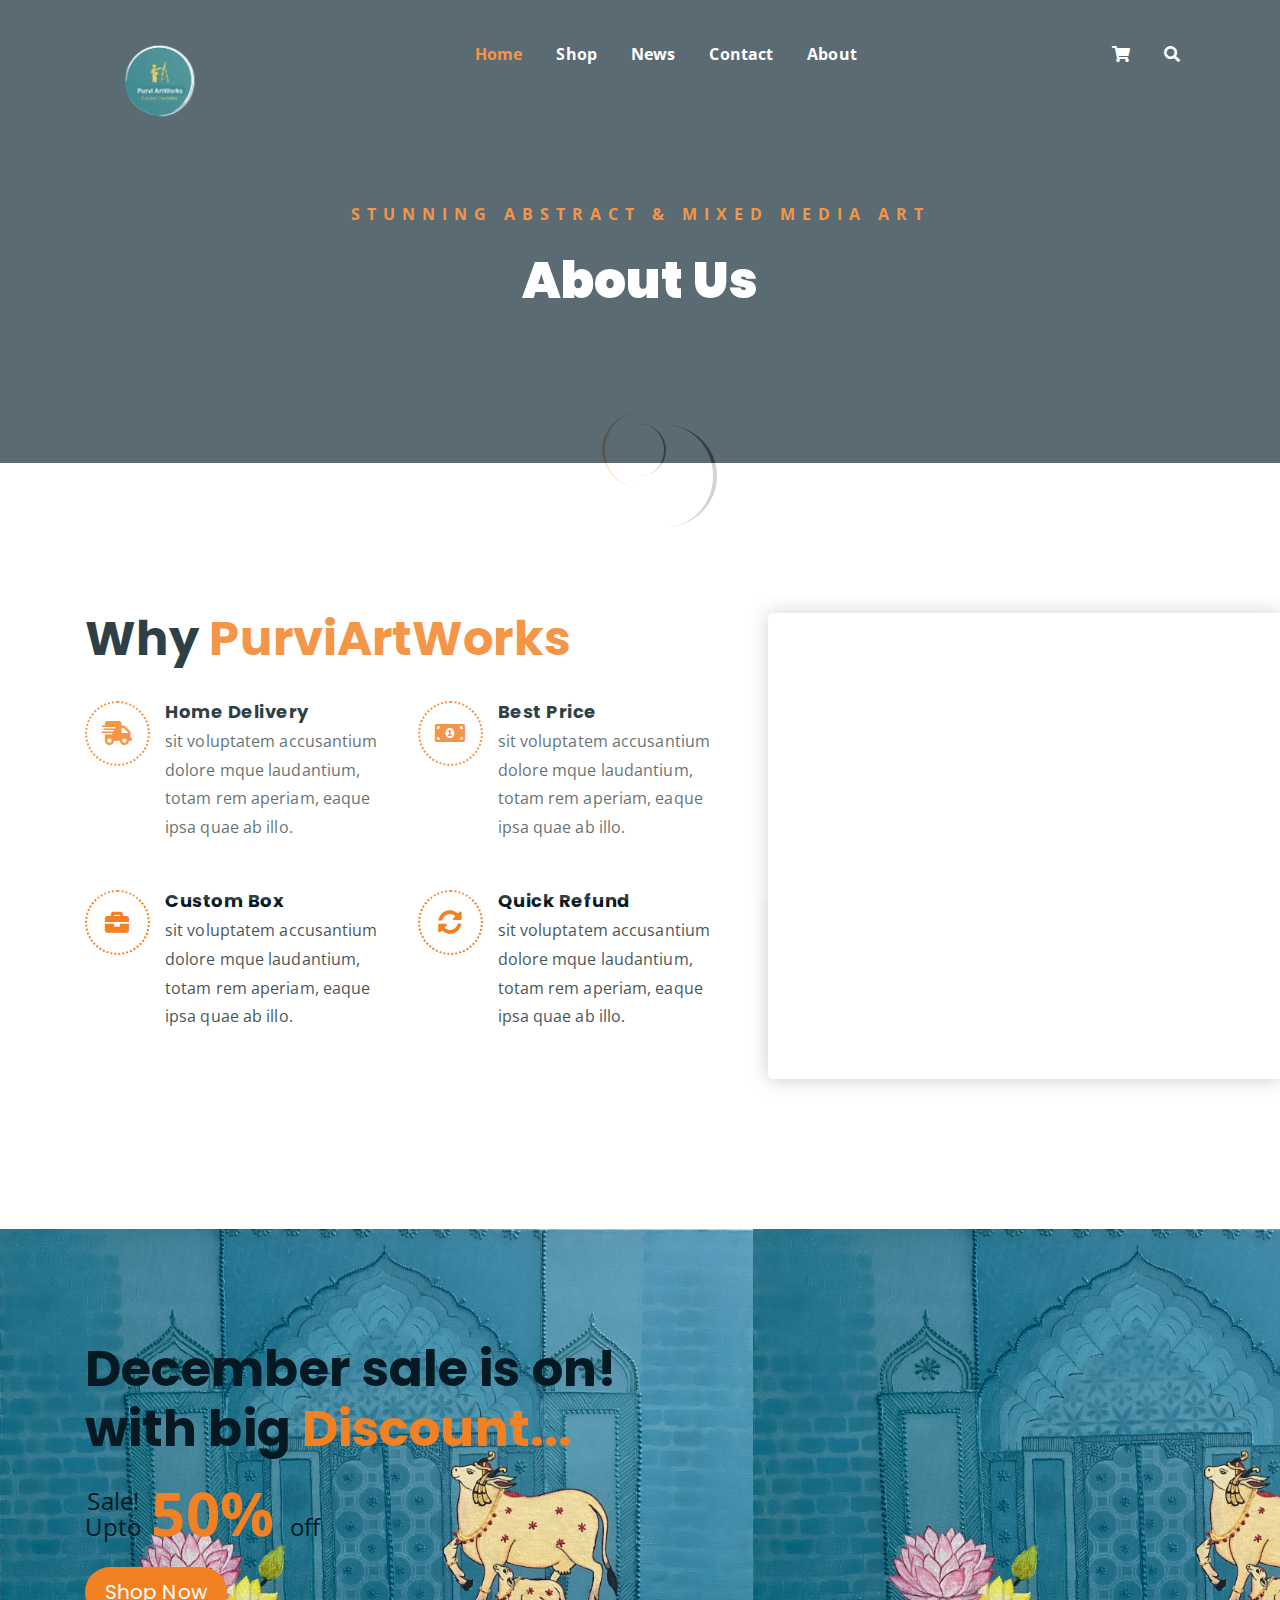
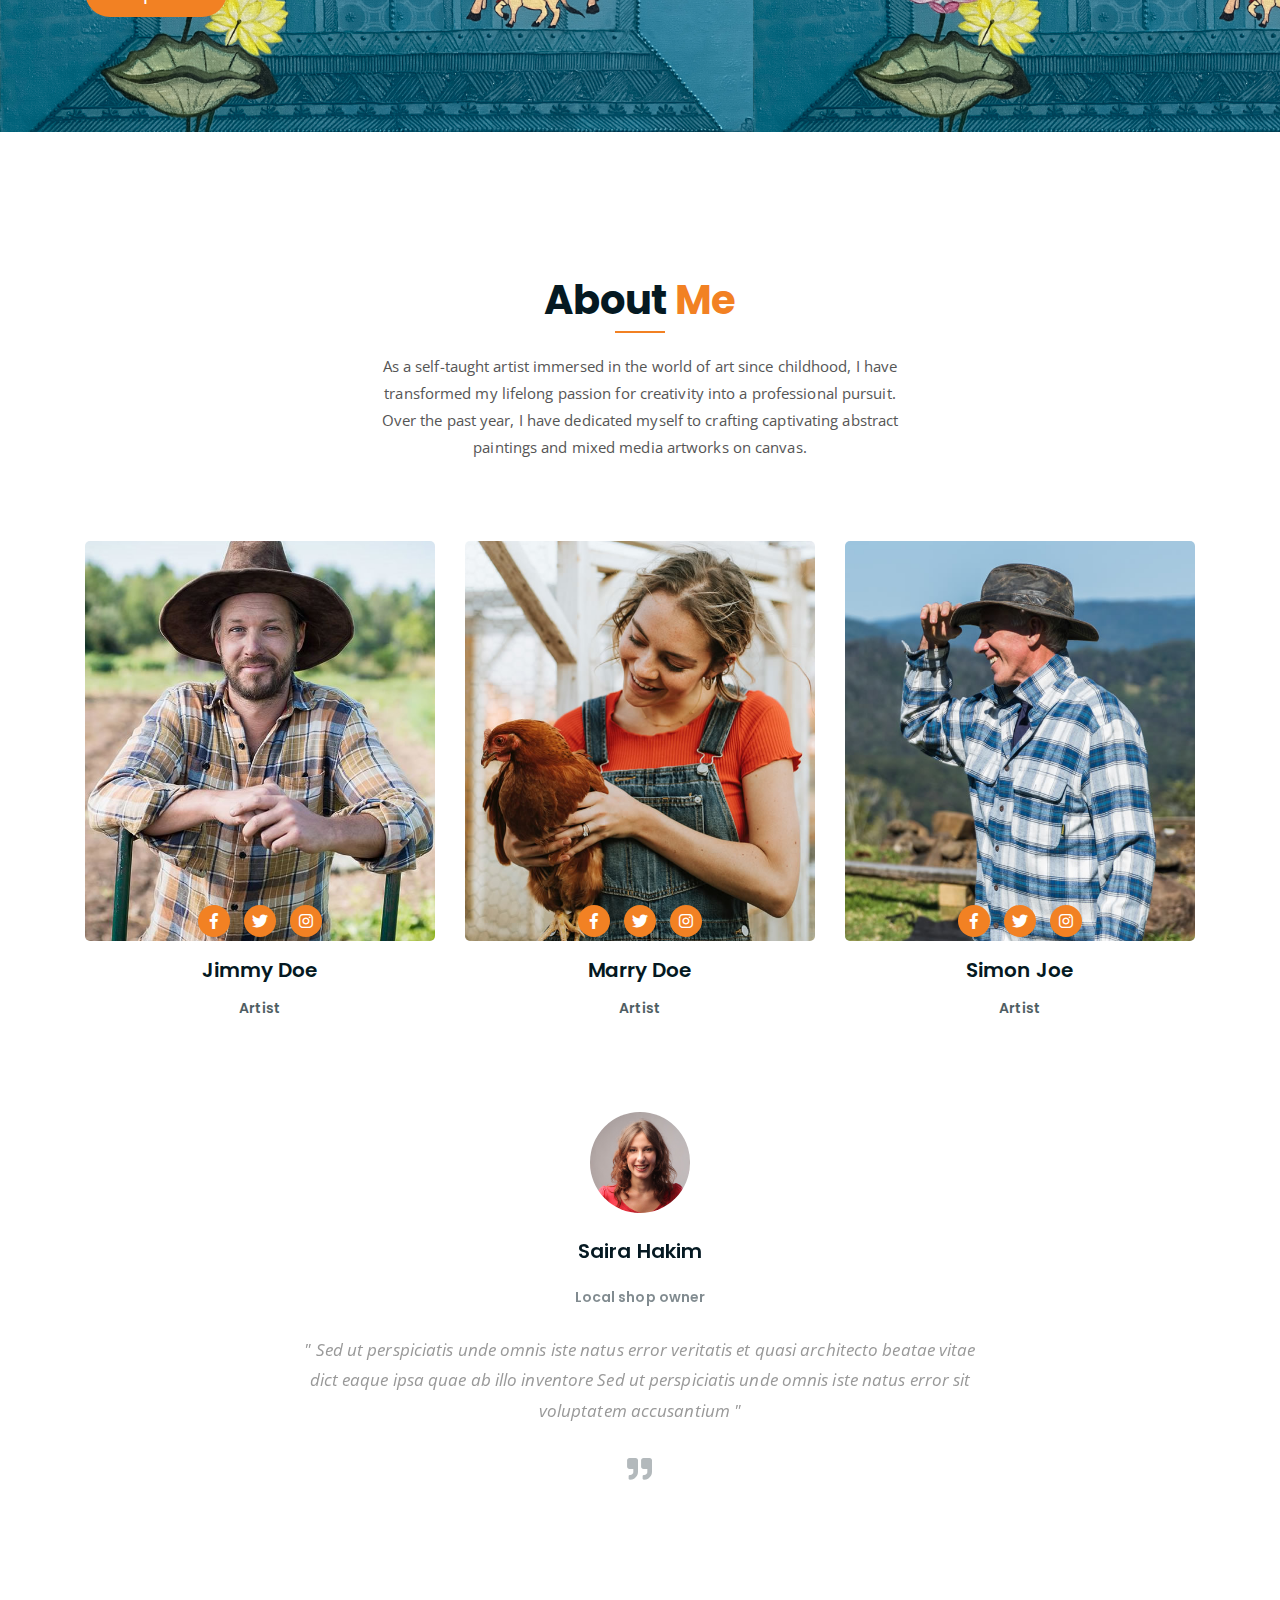
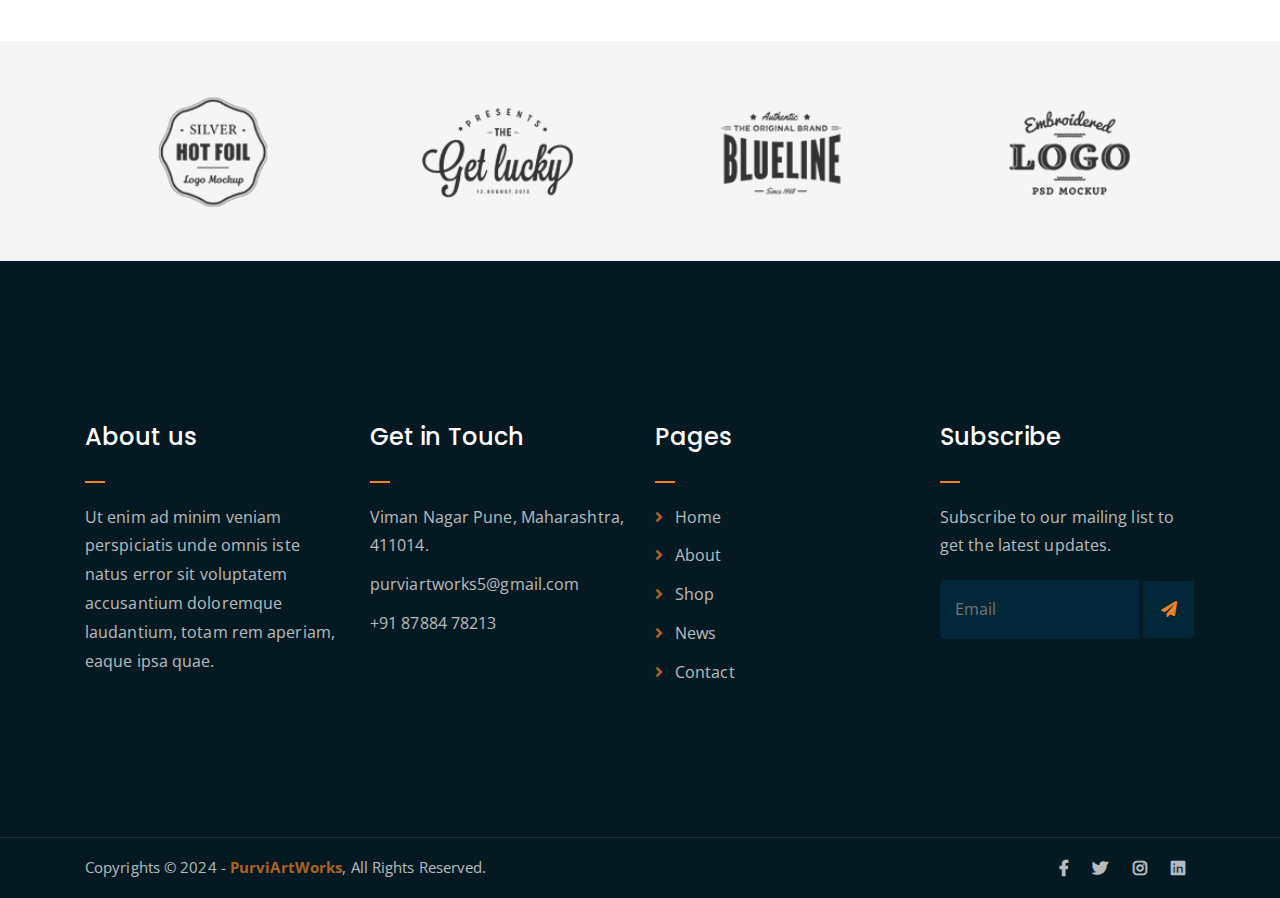
==== about.html @ 489b16c8 "first commit" ====
<!DOCTYPE html>
<html lang="en">
<head>
	<meta charset="UTF-8">
	<meta http-equiv="X-UA-Compatible" content="IE=edge">
	<meta name="viewport" content="width=device-width, initial-scale=1">
	<meta name="description" content="Responsive Bootstrap4 Shop Template, Created by Ganesh_Saptale from https://ganeshportfolio-4fedb.web.app/">

	<!-- title -->
	<title>About</title>

	<!-- favicon -->
	<link rel="shortcut icon" type="image/png" href="assets/img/artworks.png">
	<!-- google font -->
	<link href="https://fonts.googleapis.com/css?family=Open+Sans:300,400,700" rel="stylesheet">
	<link href="https://fonts.googleapis.com/css?family=Poppins:400,700&display=swap" rel="stylesheet">
	<!-- fontawesome -->
	<link rel="stylesheet" href="assets/css/all.min.css">
	<!-- bootstrap -->
	<link rel="stylesheet" href="assets/bootstrap/css/bootstrap.min.css">
	<!-- owl carousel -->
	<link rel="stylesheet" href="assets/css/owl.carousel.css">
	<!-- magnific popup -->
	<link rel="stylesheet" href="assets/css/magnific-popup.css">
	<!-- animate css -->
	<link rel="stylesheet" href="assets/css/animate.css">
	<!-- mean menu css -->
	<link rel="stylesheet" href="assets/css/meanmenu.min.css">
	<!-- main style -->
	<link rel="stylesheet" href="assets/css/main.css">
	<!-- responsive -->
	<link rel="stylesheet" href="assets/css/responsive.css">

</head>
<body>
	
	<!--PreLoader-->
    <div class="loader">
        <div class="loader-inner">
            <div class="circle"></div>
        </div>
    </div>
    <!--PreLoader Ends-->
	
	<!-- header -->
	<div class="top-header-area" id="sticker">
		<div class="container">
			<div class="row">
				<div class="col-lg-12 col-sm-12 text-center">
					<div class="main-menu-wrap">
						<!-- logo -->
						<div class="site-logo">
							<a href="index.html">
								<img src="assets/img/artworks.png" alt="">
							</a>
						</div>
						<!-- logo -->

						<!-- menu start -->
						<nav class="main-menu">
							<ul>
								<li class="current-list-item"><a href="index.html">Home</a></li>
								<li><a href="shop.html">Shop</a></li>
								
								<li><a href="news.html">News</a></li>
								<li><a href="contact.html">Contact</a></li>
								
								<li><a href="about.html">About</a></li>
								<li>
									<div class="header-icons">
										<a class="shopping-cart" href=" #"><i class="fas fa-shopping-cart"></i></a>
										<a class="mobile-hide search-bar-icon" href="#"><i class="fas fa-search"></i></a>
									</div>
								</li>
							</ul>
						</nav>
						<a class="mobile-show search-bar-icon" href="#"><i class="fas fa-search"></i></a>
						<div class="mobile-menu"></div>
						<!-- menu end -->
					</div>
				</div>
			</div>
		</div>
	</div>
	<!-- end header -->

	<!-- search area -->
	<div class="search-area">
		<div class="container">
			<div class="row">
				<div class="col-lg-12">
					<span class="close-btn"><i class="fas fa-window-close"></i></span>
					<div class="search-bar">
						<div class="search-bar-tablecell">
							<h3>Search For:</h3>
							<input type="text" placeholder="Keywords">
							<button type="submit">Search <i class="fas fa-search"></i></button>
						</div>
					</div>
				</div>
			</div>
		</div>
	</div>
	<!-- end search arewa -->
	
	<!-- breadcrumb-section -->
	<div class="breadcrumb-section breadcrumb-bg">
		<div class="container">
			<div class="row">
				<div class="col-lg-8 offset-lg-2 text-center">
					<div class="breadcrumb-text">
						<p>Stunning Abstract & Mixed Media Art</p>
						<h1>About Us</h1>
					</div>
				</div>
			</div>
		</div>
	</div>
	<!-- end breadcrumb section -->

	<!-- featured section -->
	<div class="feature-bg">
		<div class="container">
			<div class="row">
				<div class="col-lg-7">
					<div class="featured-text">
						<h2 class="pb-3">Why <span class="orange-text">PurviArtWorks</span></h2>
						<div class="row">
							<div class="col-lg-6 col-md-6 mb-4 mb-md-5">
								<div class="list-box d-flex">
									<div class="list-icon">
										<i class="fas fa-shipping-fast"></i>
									</div>
									<div class="content">
										<h3>Home Delivery</h3>
										<p>sit voluptatem accusantium dolore mque laudantium, totam rem aperiam, eaque ipsa quae ab illo.</p>
									</div>
								</div>
							</div>
							<div class="col-lg-6 col-md-6 mb-5 mb-md-5">
								<div class="list-box d-flex">
									<div class="list-icon">
										<i class="fas fa-money-bill-alt"></i>
									</div>
									<div class="content">
										<h3>Best Price</h3>
										<p>sit voluptatem accusantium dolore mque laudantium, totam rem aperiam, eaque ipsa quae ab illo.</p>
									</div>
								</div>
							</div>
							<div class="col-lg-6 col-md-6 mb-5 mb-md-5">
								<div class="list-box d-flex">
									<div class="list-icon">
										<i class="fas fa-briefcase"></i>
									</div>
									<div class="content">
										<h3>Custom Box</h3>
										<p>sit voluptatem accusantium dolore mque laudantium, totam rem aperiam, eaque ipsa quae ab illo.</p>
									</div>
								</div>
							</div>
							<div class="col-lg-6 col-md-6">
								<div class="list-box d-flex">
									<div class="list-icon">
										<i class="fas fa-sync-alt"></i>
									</div>
									<div class="content">
										<h3>Quick Refund</h3>
										<p>sit voluptatem accusantium dolore mque laudantium, totam rem aperiam, eaque ipsa quae ab illo.</p>
									</div>
								</div>
							</div>
						</div>
					</div>
				</div>
			</div>
		</div>
	</div>
	<!-- end featured section -->

	<!-- shop banner -->
	<section class="shop-banner">
    	<div class="container">
        	<h3>December sale is on! <br> with big <span class="orange-text">Discount...</span></h3>
            <div class="sale-percent"><span>Sale! <br> Upto</span>50% <span>off</span></div>
            <a href="shop.html" class="cart-btn btn-lg">Shop Now</a>
        </div>
    </section>
	<!-- end shop banner -->

	<!-- team section -->
	<div class="mt-150">
		<div class="container">
			<div class="row">
				<div class="col-lg-8 offset-lg-2 text-center">
					<div class="section-title">
						<h3>About <span class="orange-text">Me</span></h3>
						<p>As a self-taught artist immersed in the world of art since childhood, I have transformed my lifelong passion for creativity into a professional pursuit. Over the past year, I have dedicated myself to crafting captivating abstract paintings and mixed media artworks on canvas.</p>
					</div>
				</div>
			</div>
			<div class="row">
				<div class="col-lg-4 col-md-6">
					<div class="single-team-item">
						<div class="team-bg team-bg-1"></div>
						<h4>Jimmy Doe <span>Artist</span></h4>
						<ul class="social-link-team">
							<li><a href="#" target="_blank"><i class="fab fa-facebook-f"></i></a></li>
							<li><a href="#" target="_blank"><i class="fab fa-twitter"></i></a></li>
							<li><a href="#" target="_blank"><i class="fab fa-instagram"></i></a></li>
						</ul>
					</div>
				</div>
				<div class="col-lg-4 col-md-6">
					<div class="single-team-item">
						<div class="team-bg team-bg-2"></div>
						<h4>Marry Doe <span>Artist</span></h4>
						<ul class="social-link-team">
							<li><a href="#" target="_blank"><i class="fab fa-facebook-f"></i></a></li>
							<li><a href="#" target="_blank"><i class="fab fa-twitter"></i></a></li>
							<li><a href="#" target="_blank"><i class="fab fa-instagram"></i></a></li>
						</ul>
					</div>
				</div>
				<div class="col-lg-4 col-md-6 offset-md-3 offset-lg-0">
					<div class="single-team-item">
						<div class="team-bg team-bg-3"></div>
						<h4>Simon Joe <span>Artist</span></h4>
						<ul class="social-link-team">
							<li><a href="#" target="_blank"><i class="fab fa-facebook-f"></i></a></li>
							<li><a href="#" target="_blank"><i class="fab fa-twitter"></i></a></li>
							<li><a href="#" target="_blank"><i class="fab fa-instagram"></i></a></li>
						</ul>
					</div>
				</div>
			</div>
		</div>
	</div>
	<!-- end team section -->

	<!-- testimonail-section -->
	<div class="testimonail-section mt-80 mb-150">
		<div class="container">
			<div class="row">
				<div class="col-lg-10 offset-lg-1 text-center">
					<div class="testimonial-sliders">
						<div class="single-testimonial-slider">
							<div class="client-avater">
								<img src="assets/img/avaters/avatar1.png" alt="">
							</div>
							<div class="client-meta">
								<h3>Saira Hakim <span>Local shop owner</span></h3>
								<p class="testimonial-body">
									" Sed ut perspiciatis unde omnis iste natus error veritatis et  quasi architecto beatae vitae dict eaque ipsa quae ab illo inventore Sed ut perspiciatis unde omnis iste natus error sit voluptatem accusantium "
								</p>
								<div class="last-icon">
									<i class="fas fa-quote-right"></i>
								</div>
							</div>
						</div>
						<div class="single-testimonial-slider">
							<div class="client-avater">
								<img src="assets/img/avaters/avatar2.png" alt="">
							</div>
							<div class="client-meta">
								<h3>David Niph <span>Local shop owner</span></h3>
								<p class="testimonial-body">
									" Sed ut perspiciatis unde omnis iste natus error veritatis et  quasi architecto beatae vitae dict eaque ipsa quae ab illo inventore Sed ut perspiciatis unde omnis iste natus error sit voluptatem accusantium "
								</p>
								<div class="last-icon">
									<i class="fas fa-quote-right"></i>
								</div>
							</div>
						</div>
						<div class="single-testimonial-slider">
							<div class="client-avater">
								<img src="assets/img/avaters/avatar3.png" alt="">
							</div>
							<div class="client-meta">
								<h3>Jacob Sikim <span>Local shop owner</span></h3>
								<p class="testimonial-body">
									" Sed ut perspiciatis unde omnis iste natus error veritatis et  quasi architecto beatae vitae dict eaque ipsa quae ab illo inventore Sed ut perspiciatis unde omnis iste natus error sit voluptatem accusantium "
								</p>
								<div class="last-icon">
									<i class="fas fa-quote-right"></i>
								</div>
							</div>
						</div>
					</div>
				</div>
			</div>
		</div>
	</div>
	<!-- end testimonail-section -->

	<!-- logo carousel -->
	<div class="logo-carousel-section">
		<div class="container">
			<div class="row">
				<div class="col-lg-12">
					<div class="logo-carousel-inner">
						<div class="single-logo-item">
							<img src="assets/img/company-logos/1.png" alt="">
						</div>
						<div class="single-logo-item">
							<img src="assets/img/company-logos/2.png" alt="">
						</div>
						<div class="single-logo-item">
							<img src="assets/img/company-logos/3.png" alt="">
						</div>
						<div class="single-logo-item">
							<img src="assets/img/company-logos/4.png" alt="">
						</div>
						<div class="single-logo-item">
							<img src="assets/img/company-logos/5.png" alt="">
						</div>
					</div>
				</div>
			</div>
		</div>
	</div>
	<!-- end logo carousel -->

	<!-- footer -->
	<div class="footer-area">
		<div class="container">
			<div class="row">
				<div class="col-lg-3 col-md-6">
					<div class="footer-box about-widget">
						<h2 class="widget-title">About us</h2>
						<p>Ut enim ad minim veniam perspiciatis unde omnis iste natus error sit voluptatem accusantium doloremque laudantium, totam rem aperiam, eaque ipsa quae.</p>
					</div>
				</div>
				<div class="col-lg-3 col-md-6">
					<div class="footer-box get-in-touch">
						<h2 class="widget-title">Get in Touch</h2>
						<ul>
							<li>Viman Nagar Pune, Maharashtra, 411014.</li>
							<li>purviartworks5@gmail.com</li>
							<li>+91 87884 78213</li>
						</ul>
					</div>
				</div>
				<div class="col-lg-3 col-md-6">
					<div class="footer-box pages">
						<h2 class="widget-title">Pages</h2>
						<ul>
							<li><a href="index.html">Home</a></li>
							<li><a href="about.html">About</a></li>
							<li><a href="shop.html">Shop</a></li>
							<li><a href="news.html">News</a></li>
							<li><a href="contact.html">Contact</a></li>
						</ul>
					</div>
				</div>
				<div class="col-lg-3 col-md-6">
					<div class="footer-box subscribe">
						<h2 class="widget-title">Subscribe</h2>
						<p>Subscribe to our mailing list to get the latest updates.</p>
						<form action="index.html">
							<input type="email" placeholder="Email">
							<button type="submit"><i class="fas fa-paper-plane"></i></button>
						</form>
					</div>
				</div>
			</div>
		</div>
	</div>
	<!-- end footer -->
	
	<!-- copyright -->
	<div class="copyright">
		<div class="container">
			<div class="row">
				<div class="col-lg-6 col-md-12">
					<p>
              Copyrights &copy; 2024 - <a href="#">PurviArtWorks</a>, All Rights
              Reserved.
            </p>
				</div>
				<div class="col-lg-6 text-right col-md-12">
					<div class="social-icons">
						<ul>
							<li><a href="#" target="_blank"><i class="fab fa-facebook-f"></i></a></li>
							<li><a href="#" target="_blank"><i class="fab fa-twitter"></i></a></li>
							<li><a href="#" target="_blank"><i class="fab fa-instagram"></i></a></li>
							<li><a href="#" target="_blank"><i class="fab fa-linkedin"></i></a></li>
							
						</ul>
					</div>
				</div>
			</div>
		</div>
	</div>
	<!-- end copyright -->
	
	<!-- jquery -->
	<script src="assets/js/jquery-1.11.3.min.js"></script>
	<!-- bootstrap -->
	<script src="assets/bootstrap/js/bootstrap.min.js"></script>
	<!-- count down -->
	<script src="assets/js/jquery.countdown.js"></script>
	<!-- isotope -->
	<script src="assets/js/jquery.isotope-3.0.6.min.js"></script>
	<!-- waypoints -->
	<script src="assets/js/waypoints.js"></script>
	<!-- owl carousel -->
	<script src="assets/js/owl.carousel.min.js"></script>
	<!-- magnific popup -->
	<script src="assets/js/jquery.magnific-popup.min.js"></script>
	<!-- mean menu -->
	<script src="assets/js/jquery.meanmenu.min.js"></script>
	<!-- sticker js -->
	<script src="assets/js/sticker.js"></script>
	<!-- main js -->
	<script src="assets/js/main.js"></script>

</body>
</html>
---- assets/css/all.min.css ----
.fa,.fab,.fal,.far,.fas{-moz-osx-font-smoothing:grayscale;-webkit-font-smoothing:antialiased;display:inline-block;font-style:normal;font-variant:normal;text-rendering:auto;line-height:1}.fa-lg{font-size:1.33333em;line-height:.75em;vertical-align:-.0667em}.fa-xs{font-size:.75em}.fa-sm{font-size:.875em}.fa-1x{font-size:1em}.fa-2x{font-size:2em}.fa-3x{font-size:3em}.fa-4x{font-size:4em}.fa-5x{font-size:5em}.fa-6x{font-size:6em}.fa-7x{font-size:7em}.fa-8x{font-size:8em}.fa-9x{font-size:9em}.fa-10x{font-size:10em}.fa-fw{text-align:center;width:1.25em}.fa-ul{list-style-type:none;margin-left:2.5em;padding-left:0}.fa-ul>li{position:relative}.fa-li{left:-2em;position:absolute;text-align:center;width:2em;line-height:inherit}.fa-border{border:.08em solid #eee;border-radius:.1em;padding:.2em .25em .15em}.fa-pull-left{float:left}.fa-pull-right{float:right}.fa.fa-pull-left,.fab.fa-pull-left,.fal.fa-pull-left,.far.fa-pull-left,.fas.fa-pull-left{margin-right:.3em}.fa.fa-pull-right,.fab.fa-pull-right,.fal.fa-pull-right,.far.fa-pull-right,.fas.fa-pull-right{margin-left:.3em}.fa-spin{animation:fa-spin 2s infinite linear}.fa-pulse{animation:fa-spin 1s infinite steps(8)}@keyframes fa-spin{0%{transform:rotate(0deg)}to{transform:rotate(1turn)}}.fa-rotate-90{-ms-filter:"progid:DXImageTransform.Microsoft.BasicImage(rotation=1)";transform:rotate(90deg)}.fa-rotate-180{-ms-filter:"progid:DXImageTransform.Microsoft.BasicImage(rotation=2)";transform:rotate(180deg)}.fa-rotate-270{-ms-filter:"progid:DXImageTransform.Microsoft.BasicImage(rotation=3)";transform:rotate(270deg)}.fa-flip-horizontal{-ms-filter:"progid:DXImageTransform.Microsoft.BasicImage(rotation=0, mirror=1)";transform:scaleX(-1)}.fa-flip-vertical{transform:scaleY(-1)}.fa-flip-horizontal.fa-flip-vertical,.fa-flip-vertical{-ms-filter:"progid:DXImageTransform.Microsoft.BasicImage(rotation=2, mirror=1)"}.fa-flip-horizontal.fa-flip-vertical{transform:scale(-1)}:root .fa-flip-horizontal,:root .fa-flip-vertical,:root .fa-rotate-90,:root .fa-rotate-180,:root .fa-rotate-270{filter:none}.fa-stack{display:inline-block;height:2em;line-height:2em;position:relative;vertical-align:middle;width:2.5em}.fa-stack-1x,.fa-stack-2x{left:0;position:absolute;text-align:center;width:100%}.fa-stack-1x{line-height:inherit}.fa-stack-2x{font-size:2em}.fa-inverse{color:#fff}.fa-500px:before{content:"\f26e"}.fa-accessible-icon:before{content:"\f368"}.fa-accusoft:before{content:"\f369"}.fa-acquisitions-incorporated:before{content:"\f6af"}.fa-ad:before{content:"\f641"}.fa-address-book:before{content:"\f2b9"}.fa-address-card:before{content:"\f2bb"}.fa-adjust:before{content:"\f042"}.fa-adn:before{content:"\f170"}.fa-adobe:before{content:"\f778"}.fa-adversal:before{content:"\f36a"}.fa-affiliatetheme:before{content:"\f36b"}.fa-air-freshener:before{content:"\f5d0"}.fa-algolia:before{content:"\f36c"}.fa-align-center:before{content:"\f037"}.fa-align-justify:before{content:"\f039"}.fa-align-left:before{content:"\f036"}.fa-align-right:before{content:"\f038"}.fa-alipay:before{content:"\f642"}.fa-allergies:before{content:"\f461"}.fa-amazon:before{content:"\f270"}.fa-amazon-pay:before{content:"\f42c"}.fa-ambulance:before{content:"\f0f9"}.fa-american-sign-language-interpreting:before{content:"\f2a3"}.fa-amilia:before{content:"\f36d"}.fa-anchor:before{content:"\f13d"}.fa-android:before{content:"\f17b"}.fa-angellist:before{content:"\f209"}.fa-angle-double-down:before{content:"\f103"}.fa-angle-double-left:before{content:"\f100"}.fa-angle-double-right:before{content:"\f101"}.fa-angle-double-up:before{content:"\f102"}.fa-angle-down:before{content:"\f107"}.fa-angle-left:before{content:"\f104"}.fa-angle-right:before{content:"\f105"}.fa-angle-up:before{content:"\f106"}.fa-angry:before{content:"\f556"}.fa-angrycreative:before{content:"\f36e"}.fa-angular:before{content:"\f420"}.fa-ankh:before{content:"\f644"}.fa-app-store:before{content:"\f36f"}.fa-app-store-ios:before{content:"\f370"}.fa-apper:before{content:"\f371"}.fa-apple:before{content:"\f179"}.fa-apple-alt:before{content:"\f5d1"}.fa-apple-pay:before{content:"\f415"}.fa-archive:before{content:"\f187"}.fa-archway:before{content:"\f557"}.fa-arrow-alt-circle-down:before{content:"\f358"}.fa-arrow-alt-circle-left:before{content:"\f359"}.fa-arrow-alt-circle-right:before{content:"\f35a"}.fa-arrow-alt-circle-up:before{content:"\f35b"}.fa-arrow-circle-down:before{content:"\f0ab"}.fa-arrow-circle-left:before{content:"\f0a8"}.fa-arrow-circle-right:before{content:"\f0a9"}.fa-arrow-circle-up:before{content:"\f0aa"}.fa-arrow-down:before{content:"\f063"}.fa-arrow-left:before{content:"\f060"}.fa-arrow-right:before{content:"\f061"}.fa-arrow-up:before{content:"\f062"}.fa-arrows-alt:before{content:"\f0b2"}.fa-arrows-alt-h:before{content:"\f337"}.fa-arrows-alt-v:before{content:"\f338"}.fa-artstation:before{content:"\f77a"}.fa-assistive-listening-systems:before{content:"\f2a2"}.fa-asterisk:before{content:"\f069"}.fa-asymmetrik:before{content:"\f372"}.fa-at:before{content:"\f1fa"}.fa-atlas:before{content:"\f558"}.fa-atlassian:before{content:"\f77b"}.fa-atom:before{content:"\f5d2"}.fa-audible:before{content:"\f373"}.fa-audio-description:before{content:"\f29e"}.fa-autoprefixer:before{content:"\f41c"}.fa-avianex:before{content:"\f374"}.fa-aviato:before{content:"\f421"}.fa-award:before{content:"\f559"}.fa-aws:before{content:"\f375"}.fa-baby:before{content:"\f77c"}.fa-baby-carriage:before{content:"\f77d"}.fa-backspace:before{content:"\f55a"}.fa-backward:before{content:"\f04a"}.fa-balance-scale:before{content:"\f24e"}.fa-ban:before{content:"\f05e"}.fa-band-aid:before{content:"\f462"}.fa-bandcamp:before{content:"\f2d5"}.fa-barcode:before{content:"\f02a"}.fa-bars:before{content:"\f0c9"}.fa-baseball-ball:before{content:"\f433"}.fa-basketball-ball:before{content:"\f434"}.fa-bath:before{content:"\f2cd"}.fa-battery-empty:before{content:"\f244"}.fa-battery-full:before{content:"\f240"}.fa-battery-half:before{content:"\f242"}.fa-battery-quarter:before{content:"\f243"}.fa-battery-three-quarters:before{content:"\f241"}.fa-bed:before{content:"\f236"}.fa-beer:before{content:"\f0fc"}.fa-behance:before{content:"\f1b4"}.fa-behance-square:before{content:"\f1b5"}.fa-bell:before{content:"\f0f3"}.fa-bell-slash:before{content:"\f1f6"}.fa-bezier-curve:before{content:"\f55b"}.fa-bible:before{content:"\f647"}.fa-bicycle:before{content:"\f206"}.fa-bimobject:before{content:"\f378"}.fa-binoculars:before{content:"\f1e5"}.fa-biohazard:before{content:"\f780"}.fa-birthday-cake:before{content:"\f1fd"}.fa-bitbucket:before{content:"\f171"}.fa-bitcoin:before{content:"\f379"}.fa-bity:before{content:"\f37a"}.fa-black-tie:before{content:"\f27e"}.fa-blackberry:before{content:"\f37b"}.fa-blender:before{content:"\f517"}.fa-blender-phone:before{content:"\f6b6"}.fa-blind:before{content:"\f29d"}.fa-blog:before{content:"\f781"}.fa-blogger:before{content:"\f37c"}.fa-blogger-b:before{content:"\f37d"}.fa-bluetooth:before{content:"\f293"}.fa-bluetooth-b:before{content:"\f294"}.fa-bold:before{content:"\f032"}.fa-bolt:before{content:"\f0e7"}.fa-bomb:before{content:"\f1e2"}.fa-bone:before{content:"\f5d7"}.fa-bong:before{content:"\f55c"}.fa-book:before{content:"\f02d"}.fa-book-dead:before{content:"\f6b7"}.fa-book-open:before{content:"\f518"}.fa-book-reader:before{content:"\f5da"}.fa-bookmark:before{content:"\f02e"}.fa-bowling-ball:before{content:"\f436"}.fa-box:before{content:"\f466"}.fa-box-open:before{content:"\f49e"}.fa-boxes:before{content:"\f468"}.fa-braille:before{content:"\f2a1"}.fa-brain:before{content:"\f5dc"}.fa-briefcase:before{content:"\f0b1"}.fa-briefcase-medical:before{content:"\f469"}.fa-broadcast-tower:before{content:"\f519"}.fa-broom:before{content:"\f51a"}.fa-brush:before{content:"\f55d"}.fa-btc:before{content:"\f15a"}.fa-bug:before{content:"\f188"}.fa-building:before{content:"\f1ad"}.fa-bullhorn:before{content:"\f0a1"}.fa-bullseye:before{content:"\f140"}.fa-burn:before{content:"\f46a"}.fa-buromobelexperte:before{content:"\f37f"}.fa-bus:before{content:"\f207"}.fa-bus-alt:before{content:"\f55e"}.fa-business-time:before{content:"\f64a"}.fa-buysellads:before{content:"\f20d"}.fa-calculator:before{content:"\f1ec"}.fa-calendar:before{content:"\f133"}.fa-calendar-alt:before{content:"\f073"}.fa-calendar-check:before{content:"\f274"}.fa-calendar-day:before{content:"\f783"}.fa-calendar-minus:before{content:"\f272"}.fa-calendar-plus:before{content:"\f271"}.fa-calendar-times:before{content:"\f273"}.fa-calendar-week:before{content:"\f784"}.fa-camera:before{content:"\f030"}.fa-camera-retro:before{content:"\f083"}.fa-campground:before{content:"\f6bb"}.fa-canadian-maple-leaf:before{content:"\f785"}.fa-candy-cane:before{content:"\f786"}.fa-cannabis:before{content:"\f55f"}.fa-capsules:before{content:"\f46b"}.fa-car:before{content:"\f1b9"}.fa-car-alt:before{content:"\f5de"}.fa-car-battery:before{content:"\f5df"}.fa-car-crash:before{content:"\f5e1"}.fa-car-side:before{content:"\f5e4"}.fa-caret-down:before{content:"\f0d7"}.fa-caret-left:before{content:"\f0d9"}.fa-caret-right:before{content:"\f0da"}.fa-caret-square-down:before{content:"\f150"}.fa-caret-square-left:before{content:"\f191"}.fa-caret-square-right:before{content:"\f152"}.fa-caret-square-up:before{content:"\f151"}.fa-caret-up:before{content:"\f0d8"}.fa-carrot:before{content:"\f787"}.fa-cart-arrow-down:before{content:"\f218"}.fa-cart-plus:before{content:"\f217"}.fa-cash-register:before{content:"\f788"}.fa-cat:before{content:"\f6be"}.fa-cc-amazon-pay:before{content:"\f42d"}.fa-cc-amex:before{content:"\f1f3"}.fa-cc-apple-pay:before{content:"\f416"}.fa-cc-diners-club:before{content:"\f24c"}.fa-cc-discover:before{content:"\f1f2"}.fa-cc-jcb:before{content:"\f24b"}.fa-cc-mastercard:before{content:"\f1f1"}.fa-cc-paypal:before{content:"\f1f4"}.fa-cc-stripe:before{content:"\f1f5"}.fa-cc-visa:before{content:"\f1f0"}.fa-centercode:before{content:"\f380"}.fa-centos:before{content:"\f789"}.fa-certificate:before{content:"\f0a3"}.fa-chair:before{content:"\f6c0"}.fa-chalkboard:before{content:"\f51b"}.fa-chalkboard-teacher:before{content:"\f51c"}.fa-charging-station:before{content:"\f5e7"}.fa-chart-area:before{content:"\f1fe"}.fa-chart-bar:before{content:"\f080"}.fa-chart-line:before{content:"\f201"}.fa-chart-pie:before{content:"\f200"}.fa-check:before{content:"\f00c"}.fa-check-circle:before{content:"\f058"}.fa-check-double:before{content:"\f560"}.fa-check-square:before{content:"\f14a"}.fa-chess:before{content:"\f439"}.fa-chess-bishop:before{content:"\f43a"}.fa-chess-board:before{content:"\f43c"}.fa-chess-king:before{content:"\f43f"}.fa-chess-knight:before{content:"\f441"}.fa-chess-pawn:before{content:"\f443"}.fa-chess-queen:before{content:"\f445"}.fa-chess-rook:before{content:"\f447"}.fa-chevron-circle-down:before{content:"\f13a"}.fa-chevron-circle-left:before{content:"\f137"}.fa-chevron-circle-right:before{content:"\f138"}.fa-chevron-circle-up:before{content:"\f139"}.fa-chevron-down:before{content:"\f078"}.fa-chevron-left:before{content:"\f053"}.fa-chevron-right:before{content:"\f054"}.fa-chevron-up:before{content:"\f077"}.fa-child:before{content:"\f1ae"}.fa-chrome:before{content:"\f268"}.fa-church:before{content:"\f51d"}.fa-circle:before{content:"\f111"}.fa-circle-notch:before{content:"\f1ce"}.fa-city:before{content:"\f64f"}.fa-clipboard:before{content:"\f328"}.fa-clipboard-check:before{content:"\f46c"}.fa-clipboard-list:before{content:"\f46d"}.fa-clock:before{content:"\f017"}.fa-clone:before{content:"\f24d"}.fa-closed-captioning:before{content:"\f20a"}.fa-cloud:before{content:"\f0c2"}.fa-cloud-download-alt:before{content:"\f381"}.fa-cloud-meatball:before{content:"\f73b"}.fa-cloud-moon:before{content:"\f6c3"}.fa-cloud-moon-rain:before{content:"\f73c"}.fa-cloud-rain:before{content:"\f73d"}.fa-cloud-showers-heavy:before{content:"\f740"}.fa-cloud-sun:before{content:"\f6c4"}.fa-cloud-sun-rain:before{content:"\f743"}.fa-cloud-upload-alt:before{content:"\f382"}.fa-cloudscale:before{content:"\f383"}.fa-cloudsmith:before{content:"\f384"}.fa-cloudversify:before{content:"\f385"}.fa-cocktail:before{content:"\f561"}.fa-code:before{content:"\f121"}.fa-code-branch:before{content:"\f126"}.fa-codepen:before{content:"\f1cb"}.fa-codiepie:before{content:"\f284"}.fa-coffee:before{content:"\f0f4"}.fa-cog:before{content:"\f013"}.fa-cogs:before{content:"\f085"}.fa-coins:before{content:"\f51e"}.fa-columns:before{content:"\f0db"}.fa-comment:before{content:"\f075"}.fa-comment-alt:before{content:"\f27a"}.fa-comment-dollar:before{content:"\f651"}.fa-comment-dots:before{content:"\f4ad"}.fa-comment-slash:before{content:"\f4b3"}.fa-comments:before{content:"\f086"}.fa-comments-dollar:before{content:"\f653"}.fa-compact-disc:before{content:"\f51f"}.fa-compass:before{content:"\f14e"}.fa-compress:before{content:"\f066"}.fa-compress-arrows-alt:before{content:"\f78c"}.fa-concierge-bell:before{content:"\f562"}.fa-confluence:before{content:"\f78d"}.fa-connectdevelop:before{content:"\f20e"}.fa-contao:before{content:"\f26d"}.fa-cookie:before{content:"\f563"}.fa-cookie-bite:before{content:"\f564"}.fa-copy:before{content:"\f0c5"}.fa-copyright:before{content:"\f1f9"}.fa-couch:before{content:"\f4b8"}.fa-cpanel:before{content:"\f388"}.fa-creative-commons:before{content:"\f25e"}.fa-creative-commons-by:before{content:"\f4e7"}.fa-creative-commons-nc:before{content:"\f4e8"}.fa-creative-commons-nc-eu:before{content:"\f4e9"}.fa-creative-commons-nc-jp:before{content:"\f4ea"}.fa-creative-commons-nd:before{content:"\f4eb"}.fa-creative-commons-pd:before{content:"\f4ec"}.fa-creative-commons-pd-alt:before{content:"\f4ed"}.fa-creative-commons-remix:before{content:"\f4ee"}.fa-creative-commons-sa:before{content:"\f4ef"}.fa-creative-commons-sampling:before{content:"\f4f0"}.fa-creative-commons-sampling-plus:before{content:"\f4f1"}.fa-creative-commons-share:before{content:"\f4f2"}.fa-creative-commons-zero:before{content:"\f4f3"}.fa-credit-card:before{content:"\f09d"}.fa-critical-role:before{content:"\f6c9"}.fa-crop:before{content:"\f125"}.fa-crop-alt:before{content:"\f565"}.fa-cross:before{content:"\f654"}.fa-crosshairs:before{content:"\f05b"}.fa-crow:before{content:"\f520"}.fa-crown:before{content:"\f521"}.fa-css3:before{content:"\f13c"}.fa-css3-alt:before{content:"\f38b"}.fa-cube:before{content:"\f1b2"}.fa-cubes:before{content:"\f1b3"}.fa-cut:before{content:"\f0c4"}.fa-cuttlefish:before{content:"\f38c"}.fa-d-and-d:before{content:"\f38d"}.fa-d-and-d-beyond:before{content:"\f6ca"}.fa-dashcube:before{content:"\f210"}.fa-database:before{content:"\f1c0"}.fa-deaf:before{content:"\f2a4"}.fa-delicious:before{content:"\f1a5"}.fa-democrat:before{content:"\f747"}.fa-deploydog:before{content:"\f38e"}.fa-deskpro:before{content:"\f38f"}.fa-desktop:before{content:"\f108"}.fa-dev:before{content:"\f6cc"}.fa-deviantart:before{content:"\f1bd"}.fa-dharmachakra:before{content:"\f655"}.fa-dhl:before{content:"\f790"}.fa-diagnoses:before{content:"\f470"}.fa-diaspora:before{content:"\f791"}.fa-dice:before{content:"\f522"}.fa-dice-d20:before{content:"\f6cf"}.fa-dice-d6:before{content:"\f6d1"}.fa-dice-five:before{content:"\f523"}.fa-dice-four:before{content:"\f524"}.fa-dice-one:before{content:"\f525"}.fa-dice-six:before{content:"\f526"}.fa-dice-three:before{content:"\f527"}.fa-dice-two:before{content:"\f528"}.fa-digg:before{content:"\f1a6"}.fa-digital-ocean:before{content:"\f391"}.fa-digital-tachograph:before{content:"\f566"}.fa-directions:before{content:"\f5eb"}.fa-discord:before{content:"\f392"}.fa-discourse:before{content:"\f393"}.fa-divide:before{content:"\f529"}.fa-dizzy:before{content:"\f567"}.fa-dna:before{content:"\f471"}.fa-dochub:before{content:"\f394"}.fa-docker:before{content:"\f395"}.fa-dog:before{content:"\f6d3"}.fa-dollar-sign:before{content:"\f155"}.fa-dolly:before{content:"\f472"}.fa-dolly-flatbed:before{content:"\f474"}.fa-donate:before{content:"\f4b9"}.fa-door-closed:before{content:"\f52a"}.fa-door-open:before{content:"\f52b"}.fa-dot-circle:before{content:"\f192"}.fa-dove:before{content:"\f4ba"}.fa-download:before{content:"\f019"}.fa-draft2digital:before{content:"\f396"}.fa-drafting-compass:before{content:"\f568"}.fa-dragon:before{content:"\f6d5"}.fa-draw-polygon:before{content:"\f5ee"}.fa-dribbble:before{content:"\f17d"}.fa-dribbble-square:before{content:"\f397"}.fa-dropbox:before{content:"\f16b"}.fa-drum:before{content:"\f569"}.fa-drum-steelpan:before{content:"\f56a"}.fa-drumstick-bite:before{content:"\f6d7"}.fa-drupal:before{content:"\f1a9"}.fa-dumbbell:before{content:"\f44b"}.fa-dumpster:before{content:"\f793"}.fa-dumpster-fire:before{content:"\f794"}.fa-dungeon:before{content:"\f6d9"}.fa-dyalog:before{content:"\f399"}.fa-earlybirds:before{content:"\f39a"}.fa-ebay:before{content:"\f4f4"}.fa-edge:before{content:"\f282"}.fa-edit:before{content:"\f044"}.fa-eject:before{content:"\f052"}.fa-elementor:before{content:"\f430"}.fa-ellipsis-h:before{content:"\f141"}.fa-ellipsis-v:before{content:"\f142"}.fa-ello:before{content:"\f5f1"}.fa-ember:before{content:"\f423"}.fa-empire:before{content:"\f1d1"}.fa-envelope:before{content:"\f0e0"}.fa-envelope-open:before{content:"\f2b6"}.fa-envelope-open-text:before{content:"\f658"}.fa-envelope-square:before{content:"\f199"}.fa-envira:before{content:"\f299"}.fa-equals:before{content:"\f52c"}.fa-eraser:before{content:"\f12d"}.fa-erlang:before{content:"\f39d"}.fa-ethereum:before{content:"\f42e"}.fa-ethernet:before{content:"\f796"}.fa-etsy:before{content:"\f2d7"}.fa-euro-sign:before{content:"\f153"}.fa-exchange-alt:before{content:"\f362"}.fa-exclamation:before{content:"\f12a"}.fa-exclamation-circle:before{content:"\f06a"}.fa-exclamation-triangle:before{content:"\f071"}.fa-expand:before{content:"\f065"}.fa-expand-arrows-alt:before{content:"\f31e"}.fa-expeditedssl:before{content:"\f23e"}.fa-external-link-alt:before{content:"\f35d"}.fa-external-link-square-alt:before{content:"\f360"}.fa-eye:before{content:"\f06e"}.fa-eye-dropper:before{content:"\f1fb"}.fa-eye-slash:before{content:"\f070"}.fa-facebook:before{content:"\f09a"}.fa-facebook-f:before{content:"\f39e"}.fa-facebook-messenger:before{content:"\f39f"}.fa-facebook-square:before{content:"\f082"}.fa-fantasy-flight-games:before{content:"\f6dc"}.fa-fast-backward:before{content:"\f049"}.fa-fast-forward:before{content:"\f050"}.fa-fax:before{content:"\f1ac"}.fa-feather:before{content:"\f52d"}.fa-feather-alt:before{content:"\f56b"}.fa-fedex:before{content:"\f797"}.fa-fedora:before{content:"\f798"}.fa-female:before{content:"\f182"}.fa-fighter-jet:before{content:"\f0fb"}.fa-figma:before{content:"\f799"}.fa-file:before{content:"\f15b"}.fa-file-alt:before{content:"\f15c"}.fa-file-archive:before{content:"\f1c6"}.fa-file-audio:before{content:"\f1c7"}.fa-file-code:before{content:"\f1c9"}.fa-file-contract:before{content:"\f56c"}.fa-file-csv:before{content:"\f6dd"}.fa-file-download:before{content:"\f56d"}.fa-file-excel:before{content:"\f1c3"}.fa-file-export:before{content:"\f56e"}.fa-file-image:before{content:"\f1c5"}.fa-file-import:before{content:"\f56f"}.fa-file-invoice:before{content:"\f570"}.fa-file-invoice-dollar:before{content:"\f571"}.fa-file-medical:before{content:"\f477"}.fa-file-medical-alt:before{content:"\f478"}.fa-file-pdf:before{content:"\f1c1"}.fa-file-powerpoint:before{content:"\f1c4"}.fa-file-prescription:before{content:"\f572"}.fa-file-signature:before{content:"\f573"}.fa-file-upload:before{content:"\f574"}.fa-file-video:before{content:"\f1c8"}.fa-file-word:before{content:"\f1c2"}.fa-fill:before{content:"\f575"}.fa-fill-drip:before{content:"\f576"}.fa-film:before{content:"\f008"}.fa-filter:before{content:"\f0b0"}.fa-fingerprint:before{content:"\f577"}.fa-fire:before{content:"\f06d"}.fa-fire-alt:before{content:"\f7e4"}.fa-fire-extinguisher:before{content:"\f134"}.fa-firefox:before{content:"\f269"}.fa-first-aid:before{content:"\f479"}.fa-first-order:before{content:"\f2b0"}.fa-first-order-alt:before{content:"\f50a"}.fa-firstdraft:before{content:"\f3a1"}.fa-fish:before{content:"\f578"}.fa-fist-raised:before{content:"\f6de"}.fa-flag:before{content:"\f024"}.fa-flag-checkered:before{content:"\f11e"}.fa-flag-usa:before{content:"\f74d"}.fa-flask:before{content:"\f0c3"}.fa-flickr:before{content:"\f16e"}.fa-flipboard:before{content:"\f44d"}.fa-flushed:before{content:"\f579"}.fa-fly:before{content:"\f417"}.fa-folder:before{content:"\f07b"}.fa-folder-minus:before{content:"\f65d"}.fa-folder-open:before{content:"\f07c"}.fa-folder-plus:before{content:"\f65e"}.fa-font:before{content:"\f031"}.fa-font-awesome:before{content:"\f2b4"}.fa-font-awesome-alt:before{content:"\f35c"}.fa-font-awesome-flag:before{content:"\f425"}.fa-font-awesome-logo-full:before{content:"\f4e6"}.fa-fonticons:before{content:"\f280"}.fa-fonticons-fi:before{content:"\f3a2"}.fa-football-ball:before{content:"\f44e"}.fa-fort-awesome:before{content:"\f286"}.fa-fort-awesome-alt:before{content:"\f3a3"}.fa-forumbee:before{content:"\f211"}.fa-forward:before{content:"\f04e"}.fa-foursquare:before{content:"\f180"}.fa-free-code-camp:before{content:"\f2c5"}.fa-freebsd:before{content:"\f3a4"}.fa-frog:before{content:"\f52e"}.fa-frown:before{content:"\f119"}.fa-frown-open:before{content:"\f57a"}.fa-fulcrum:before{content:"\f50b"}.fa-funnel-dollar:before{content:"\f662"}.fa-futbol:before{content:"\f1e3"}.fa-galactic-republic:before{content:"\f50c"}.fa-galactic-senate:before{content:"\f50d"}.fa-gamepad:before{content:"\f11b"}.fa-gas-pump:before{content:"\f52f"}.fa-gavel:before{content:"\f0e3"}.fa-gem:before{content:"\f3a5"}.fa-genderless:before{content:"\f22d"}.fa-get-pocket:before{content:"\f265"}.fa-gg:before{content:"\f260"}.fa-gg-circle:before{content:"\f261"}.fa-ghost:before{content:"\f6e2"}.fa-gift:before{content:"\f06b"}.fa-gifts:before{content:"\f79c"}.fa-git:before{content:"\f1d3"}.fa-git-square:before{content:"\f1d2"}.fa-github:before{content:"\f09b"}.fa-github-alt:before{content:"\f113"}.fa-github-square:before{content:"\f092"}.fa-gitkraken:before{content:"\f3a6"}.fa-gitlab:before{content:"\f296"}.fa-gitter:before{content:"\f426"}.fa-glass-cheers:before{content:"\f79f"}.fa-glass-martini:before{content:"\f000"}.fa-glass-martini-alt:before{content:"\f57b"}.fa-glass-whiskey:before{content:"\f7a0"}.fa-glasses:before{content:"\f530"}.fa-glide:before{content:"\f2a5"}.fa-glide-g:before{content:"\f2a6"}.fa-globe:before{content:"\f0ac"}.fa-globe-africa:before{content:"\f57c"}.fa-globe-americas:before{content:"\f57d"}.fa-globe-asia:before{content:"\f57e"}.fa-globe-europe:before{content:"\f7a2"}.fa-gofore:before{content:"\f3a7"}.fa-golf-ball:before{content:"\f450"}.fa-goodreads:before{content:"\f3a8"}.fa-goodreads-g:before{content:"\f3a9"}.fa-google:before{content:"\f1a0"}.fa-google-drive:before{content:"\f3aa"}.fa-google-play:before{content:"\f3ab"}.fa-google-plus:before{content:"\f2b3"}.fa-google-plus-g:before{content:"\f0d5"}.fa-google-plus-square:before{content:"\f0d4"}.fa-google-wallet:before{content:"\f1ee"}.fa-gopuram:before{content:"\f664"}.fa-graduation-cap:before{content:"\f19d"}.fa-gratipay:before{content:"\f184"}.fa-grav:before{content:"\f2d6"}.fa-greater-than:before{content:"\f531"}.fa-greater-than-equal:before{content:"\f532"}.fa-grimace:before{content:"\f57f"}.fa-grin:before{content:"\f580"}.fa-grin-alt:before{content:"\f581"}.fa-grin-beam:before{content:"\f582"}.fa-grin-beam-sweat:before{content:"\f583"}.fa-grin-hearts:before{content:"\f584"}.fa-grin-squint:before{content:"\f585"}.fa-grin-squint-tears:before{content:"\f586"}.fa-grin-stars:before{content:"\f587"}.fa-grin-tears:before{content:"\f588"}.fa-grin-tongue:before{content:"\f589"}.fa-grin-tongue-squint:before{content:"\f58a"}.fa-grin-tongue-wink:before{content:"\f58b"}.fa-grin-wink:before{content:"\f58c"}.fa-grip-horizontal:before{content:"\f58d"}.fa-grip-lines:before{content:"\f7a4"}.fa-grip-lines-vertical:before{content:"\f7a5"}.fa-grip-vertical:before{content:"\f58e"}.fa-gripfire:before{content:"\f3ac"}.fa-grunt:before{content:"\f3ad"}.fa-guitar:before{content:"\f7a6"}.fa-gulp:before{content:"\f3ae"}.fa-h-square:before{content:"\f0fd"}.fa-hacker-news:before{content:"\f1d4"}.fa-hacker-news-square:before{content:"\f3af"}.fa-hackerrank:before{content:"\f5f7"}.fa-hammer:before{content:"\f6e3"}.fa-hamsa:before{content:"\f665"}.fa-hand-holding:before{content:"\f4bd"}.fa-hand-holding-heart:before{content:"\f4be"}.fa-hand-holding-usd:before{content:"\f4c0"}.fa-hand-lizard:before{content:"\f258"}.fa-hand-paper:before{content:"\f256"}.fa-hand-peace:before{content:"\f25b"}.fa-hand-point-down:before{content:"\f0a7"}.fa-hand-point-left:before{content:"\f0a5"}.fa-hand-point-right:before{content:"\f0a4"}.fa-hand-point-up:before{content:"\f0a6"}.fa-hand-pointer:before{content:"\f25a"}.fa-hand-rock:before{content:"\f255"}.fa-hand-scissors:before{content:"\f257"}.fa-hand-spock:before{content:"\f259"}.fa-hands:before{content:"\f4c2"}.fa-hands-helping:before{content:"\f4c4"}.fa-handshake:before{content:"\f2b5"}.fa-hanukiah:before{content:"\f6e6"}.fa-hashtag:before{content:"\f292"}.fa-hat-wizard:before{content:"\f6e8"}.fa-haykal:before{content:"\f666"}.fa-hdd:before{content:"\f0a0"}.fa-heading:before{content:"\f1dc"}.fa-headphones:before{content:"\f025"}.fa-headphones-alt:before{content:"\f58f"}.fa-headset:before{content:"\f590"}.fa-heart:before{content:"\f004"}.fa-heart-broken:before{content:"\f7a9"}.fa-heartbeat:before{content:"\f21e"}.fa-helicopter:before{content:"\f533"}.fa-highlighter:before{content:"\f591"}.fa-hiking:before{content:"\f6ec"}.fa-hippo:before{content:"\f6ed"}.fa-hips:before{content:"\f452"}.fa-hire-a-helper:before{content:"\f3b0"}.fa-history:before{content:"\f1da"}.fa-hockey-puck:before{content:"\f453"}.fa-holly-berry:before{content:"\f7aa"}.fa-home:before{content:"\f015"}.fa-hooli:before{content:"\f427"}.fa-hornbill:before{content:"\f592"}.fa-horse:before{content:"\f6f0"}.fa-horse-head:before{content:"\f7ab"}.fa-hospital:before{content:"\f0f8"}.fa-hospital-alt:before{content:"\f47d"}.fa-hospital-symbol:before{content:"\f47e"}.fa-hot-tub:before{content:"\f593"}.fa-hotel:before{content:"\f594"}.fa-hotjar:before{content:"\f3b1"}.fa-hourglass:before{content:"\f254"}.fa-hourglass-end:before{content:"\f253"}.fa-hourglass-half:before{content:"\f252"}.fa-hourglass-start:before{content:"\f251"}.fa-house-damage:before{content:"\f6f1"}.fa-houzz:before{content:"\f27c"}.fa-hryvnia:before{content:"\f6f2"}.fa-html5:before{content:"\f13b"}.fa-hubspot:before{content:"\f3b2"}.fa-i-cursor:before{content:"\f246"}.fa-icicles:before{content:"\f7ad"}.fa-id-badge:before{content:"\f2c1"}.fa-id-card:before{content:"\f2c2"}.fa-id-card-alt:before{content:"\f47f"}.fa-igloo:before{content:"\f7ae"}.fa-image:before{content:"\f03e"}.fa-images:before{content:"\f302"}.fa-imdb:before{content:"\f2d8"}.fa-inbox:before{content:"\f01c"}.fa-indent:before{content:"\f03c"}.fa-industry:before{content:"\f275"}.fa-infinity:before{content:"\f534"}.fa-info:before{content:"\f129"}.fa-info-circle:before{content:"\f05a"}.fa-instagram:before{content:"\f16d"}.fa-intercom:before{content:"\f7af"}.fa-internet-explorer:before{content:"\f26b"}.fa-invision:before{content:"\f7b0"}.fa-ioxhost:before{content:"\f208"}.fa-italic:before{content:"\f033"}.fa-itunes:before{content:"\f3b4"}.fa-itunes-note:before{content:"\f3b5"}.fa-java:before{content:"\f4e4"}.fa-jedi:before{content:"\f669"}.fa-jedi-order:before{content:"\f50e"}.fa-jenkins:before{content:"\f3b6"}.fa-jira:before{content:"\f7b1"}.fa-joget:before{content:"\f3b7"}.fa-joint:before{content:"\f595"}.fa-joomla:before{content:"\f1aa"}.fa-journal-whills:before{content:"\f66a"}.fa-js:before{content:"\f3b8"}.fa-js-square:before{content:"\f3b9"}.fa-jsfiddle:before{content:"\f1cc"}.fa-kaaba:before{content:"\f66b"}.fa-kaggle:before{content:"\f5fa"}.fa-key:before{content:"\f084"}.fa-keybase:before{content:"\f4f5"}.fa-keyboard:before{content:"\f11c"}.fa-keycdn:before{content:"\f3ba"}.fa-khanda:before{content:"\f66d"}.fa-kickstarter:before{content:"\f3bb"}.fa-kickstarter-k:before{content:"\f3bc"}.fa-kiss:before{content:"\f596"}.fa-kiss-beam:before{content:"\f597"}.fa-kiss-wink-heart:before{content:"\f598"}.fa-kiwi-bird:before{content:"\f535"}.fa-korvue:before{content:"\f42f"}.fa-landmark:before{content:"\f66f"}.fa-language:before{content:"\f1ab"}.fa-laptop:before{content:"\f109"}.fa-laptop-code:before{content:"\f5fc"}.fa-laravel:before{content:"\f3bd"}.fa-lastfm:before{content:"\f202"}.fa-lastfm-square:before{content:"\f203"}.fa-laugh:before{content:"\f599"}.fa-laugh-beam:before{content:"\f59a"}.fa-laugh-squint:before{content:"\f59b"}.fa-laugh-wink:before{content:"\f59c"}.fa-layer-group:before{content:"\f5fd"}.fa-leaf:before{content:"\f06c"}.fa-leanpub:before{content:"\f212"}.fa-lemon:before{content:"\f094"}.fa-less:before{content:"\f41d"}.fa-less-than:before{content:"\f536"}.fa-less-than-equal:before{content:"\f537"}.fa-level-down-alt:before{content:"\f3be"}.fa-level-up-alt:before{content:"\f3bf"}.fa-life-ring:before{content:"\f1cd"}.fa-lightbulb:before{content:"\f0eb"}.fa-line:before{content:"\f3c0"}.fa-link:before{content:"\f0c1"}.fa-linkedin:before{content:"\f08c"}.fa-linkedin-in:before{content:"\f0e1"}.fa-linode:before{content:"\f2b8"}.fa-linux:before{content:"\f17c"}.fa-lira-sign:before{content:"\f195"}.fa-list:before{content:"\f03a"}.fa-list-alt:before{content:"\f022"}.fa-list-ol:before{content:"\f0cb"}.fa-list-ul:before{content:"\f0ca"}.fa-location-arrow:before{content:"\f124"}.fa-lock:before{content:"\f023"}.fa-lock-open:before{content:"\f3c1"}.fa-long-arrow-alt-down:before{content:"\f309"}.fa-long-arrow-alt-left:before{content:"\f30a"}.fa-long-arrow-alt-right:before{content:"\f30b"}.fa-long-arrow-alt-up:before{content:"\f30c"}.fa-low-vision:before{content:"\f2a8"}.fa-luggage-cart:before{content:"\f59d"}.fa-lyft:before{content:"\f3c3"}.fa-magento:before{content:"\f3c4"}.fa-magic:before{content:"\f0d0"}.fa-magnet:before{content:"\f076"}.fa-mail-bulk:before{content:"\f674"}.fa-mailchimp:before{content:"\f59e"}.fa-male:before{content:"\f183"}.fa-mandalorian:before{content:"\f50f"}.fa-map:before{content:"\f279"}.fa-map-marked:before{content:"\f59f"}.fa-map-marked-alt:before{content:"\f5a0"}.fa-map-marker:before{content:"\f041"}.fa-map-marker-alt:before{content:"\f3c5"}.fa-map-pin:before{content:"\f276"}.fa-map-signs:before{content:"\f277"}.fa-markdown:before{content:"\f60f"}.fa-marker:before{content:"\f5a1"}.fa-mars:before{content:"\f222"}.fa-mars-double:before{content:"\f227"}.fa-mars-stroke:before{content:"\f229"}.fa-mars-stroke-h:before{content:"\f22b"}.fa-mars-stroke-v:before{content:"\f22a"}.fa-mask:before{content:"\f6fa"}.fa-mastodon:before{content:"\f4f6"}.fa-maxcdn:before{content:"\f136"}.fa-medal:before{content:"\f5a2"}.fa-medapps:before{content:"\f3c6"}.fa-medium:before{content:"\f23a"}.fa-medium-m:before{content:"\f3c7"}.fa-medkit:before{content:"\f0fa"}.fa-medrt:before{content:"\f3c8"}.fa-meetup:before{content:"\f2e0"}.fa-megaport:before{content:"\f5a3"}.fa-meh:before{content:"\f11a"}.fa-meh-blank:before{content:"\f5a4"}.fa-meh-rolling-eyes:before{content:"\f5a5"}.fa-memory:before{content:"\f538"}.fa-mendeley:before{content:"\f7b3"}.fa-menorah:before{content:"\f676"}.fa-mercury:before{content:"\f223"}.fa-meteor:before{content:"\f753"}.fa-microchip:before{content:"\f2db"}.fa-microphone:before{content:"\f130"}.fa-microphone-alt:before{content:"\f3c9"}.fa-microphone-alt-slash:before{content:"\f539"}.fa-microphone-slash:before{content:"\f131"}.fa-microscope:before{content:"\f610"}.fa-microsoft:before{content:"\f3ca"}.fa-minus:before{content:"\f068"}.fa-minus-circle:before{content:"\f056"}.fa-minus-square:before{content:"\f146"}.fa-mitten:before{content:"\f7b5"}.fa-mix:before{content:"\f3cb"}.fa-mixcloud:before{content:"\f289"}.fa-mizuni:before{content:"\f3cc"}.fa-mobile:before{content:"\f10b"}.fa-mobile-alt:before{content:"\f3cd"}.fa-modx:before{content:"\f285"}.fa-monero:before{content:"\f3d0"}.fa-money-bill:before{content:"\f0d6"}.fa-money-bill-alt:before{content:"\f3d1"}.fa-money-bill-wave:before{content:"\f53a"}.fa-money-bill-wave-alt:before{content:"\f53b"}.fa-money-check:before{content:"\f53c"}.fa-money-check-alt:before{content:"\f53d"}.fa-monument:before{content:"\f5a6"}.fa-moon:before{content:"\f186"}.fa-mortar-pestle:before{content:"\f5a7"}.fa-mosque:before{content:"\f678"}.fa-motorcycle:before{content:"\f21c"}.fa-mountain:before{content:"\f6fc"}.fa-mouse-pointer:before{content:"\f245"}.fa-mug-hot:before{content:"\f7b6"}.fa-music:before{content:"\f001"}.fa-napster:before{content:"\f3d2"}.fa-neos:before{content:"\f612"}.fa-network-wired:before{content:"\f6ff"}.fa-neuter:before{content:"\f22c"}.fa-newspaper:before{content:"\f1ea"}.fa-nimblr:before{content:"\f5a8"}.fa-nintendo-switch:before{content:"\f418"}.fa-node:before{content:"\f419"}.fa-node-js:before{content:"\f3d3"}.fa-not-equal:before{content:"\f53e"}.fa-notes-medical:before{content:"\f481"}.fa-npm:before{content:"\f3d4"}.fa-ns8:before{content:"\f3d5"}.fa-nutritionix:before{content:"\f3d6"}.fa-object-group:before{content:"\f247"}.fa-object-ungroup:before{content:"\f248"}.fa-odnoklassniki:before{content:"\f263"}.fa-odnoklassniki-square:before{content:"\f264"}.fa-oil-can:before{content:"\f613"}.fa-old-republic:before{content:"\f510"}.fa-om:before{content:"\f679"}.fa-opencart:before{content:"\f23d"}.fa-openid:before{content:"\f19b"}.fa-opera:before{content:"\f26a"}.fa-optin-monster:before{content:"\f23c"}.fa-osi:before{content:"\f41a"}.fa-otter:before{content:"\f700"}.fa-outdent:before{content:"\f03b"}.fa-page4:before{content:"\f3d7"}.fa-pagelines:before{content:"\f18c"}.fa-paint-brush:before{content:"\f1fc"}.fa-paint-roller:before{content:"\f5aa"}.fa-palette:before{content:"\f53f"}.fa-palfed:before{content:"\f3d8"}.fa-pallet:before{content:"\f482"}.fa-paper-plane:before{content:"\f1d8"}.fa-paperclip:before{content:"\f0c6"}.fa-parachute-box:before{content:"\f4cd"}.fa-paragraph:before{content:"\f1dd"}.fa-parking:before{content:"\f540"}.fa-passport:before{content:"\f5ab"}.fa-pastafarianism:before{content:"\f67b"}.fa-paste:before{content:"\f0ea"}.fa-patreon:before{content:"\f3d9"}.fa-pause:before{content:"\f04c"}.fa-pause-circle:before{content:"\f28b"}.fa-paw:before{content:"\f1b0"}.fa-paypal:before{content:"\f1ed"}.fa-peace:before{content:"\f67c"}.fa-pen:before{content:"\f304"}.fa-pen-alt:before{content:"\f305"}.fa-pen-fancy:before{content:"\f5ac"}.fa-pen-nib:before{content:"\f5ad"}.fa-pen-square:before{content:"\f14b"}.fa-pencil-alt:before{content:"\f303"}.fa-pencil-ruler:before{content:"\f5ae"}.fa-penny-arcade:before{content:"\f704"}.fa-people-carry:before{content:"\f4ce"}.fa-percent:before{content:"\f295"}.fa-percentage:before{content:"\f541"}.fa-periscope:before{content:"\f3da"}.fa-person-booth:before{content:"\f756"}.fa-phabricator:before{content:"\f3db"}.fa-phoenix-framework:before{content:"\f3dc"}.fa-phoenix-squadron:before{content:"\f511"}.fa-phone:before{content:"\f095"}.fa-phone-slash:before{content:"\f3dd"}.fa-phone-square:before{content:"\f098"}.fa-phone-volume:before{content:"\f2a0"}.fa-php:before{content:"\f457"}.fa-pied-piper:before{content:"\f2ae"}.fa-pied-piper-alt:before{content:"\f1a8"}.fa-pied-piper-hat:before{content:"\f4e5"}.fa-pied-piper-pp:before{content:"\f1a7"}.fa-piggy-bank:before{content:"\f4d3"}.fa-pills:before{content:"\f484"}.fa-pinterest:before{content:"\f0d2"}.fa-pinterest-p:before{content:"\f231"}.fa-pinterest-square:before{content:"\f0d3"}.fa-place-of-worship:before{content:"\f67f"}.fa-plane:before{content:"\f072"}.fa-plane-arrival:before{content:"\f5af"}.fa-plane-departure:before{content:"\f5b0"}.fa-play:before{content:"\f04b"}.fa-play-circle:before{content:"\f144"}.fa-playstation:before{content:"\f3df"}.fa-plug:before{content:"\f1e6"}.fa-plus:before{content:"\f067"}.fa-plus-circle:before{content:"\f055"}.fa-plus-square:before{content:"\f0fe"}.fa-podcast:before{content:"\f2ce"}.fa-poll:before{content:"\f681"}.fa-poll-h:before{content:"\f682"}.fa-poo:before{content:"\f2fe"}.fa-poo-storm:before{content:"\f75a"}.fa-poop:before{content:"\f619"}.fa-portrait:before{content:"\f3e0"}.fa-pound-sign:before{content:"\f154"}.fa-power-off:before{content:"\f011"}.fa-pray:before{content:"\f683"}.fa-praying-hands:before{content:"\f684"}.fa-prescription:before{content:"\f5b1"}.fa-prescription-bottle:before{content:"\f485"}.fa-prescription-bottle-alt:before{content:"\f486"}.fa-print:before{content:"\f02f"}.fa-procedures:before{content:"\f487"}.fa-product-hunt:before{content:"\f288"}.fa-project-diagram:before{content:"\f542"}.fa-pushed:before{content:"\f3e1"}.fa-puzzle-piece:before{content:"\f12e"}.fa-python:before{content:"\f3e2"}.fa-qq:before{content:"\f1d6"}.fa-qrcode:before{content:"\f029"}.fa-question:before{content:"\f128"}.fa-question-circle:before{content:"\f059"}.fa-quidditch:before{content:"\f458"}.fa-quinscape:before{content:"\f459"}.fa-quora:before{content:"\f2c4"}.fa-quote-left:before{content:"\f10d"}.fa-quote-right:before{content:"\f10e"}.fa-quran:before{content:"\f687"}.fa-r-project:before{content:"\f4f7"}.fa-radiation:before{content:"\f7b9"}.fa-radiation-alt:before{content:"\f7ba"}.fa-rainbow:before{content:"\f75b"}.fa-random:before{content:"\f074"}.fa-raspberry-pi:before{content:"\f7bb"}.fa-ravelry:before{content:"\f2d9"}.fa-react:before{content:"\f41b"}.fa-reacteurope:before{content:"\f75d"}.fa-readme:before{content:"\f4d5"}.fa-rebel:before{content:"\f1d0"}.fa-receipt:before{content:"\f543"}.fa-recycle:before{content:"\f1b8"}.fa-red-river:before{content:"\f3e3"}.fa-reddit:before{content:"\f1a1"}.fa-reddit-alien:before{content:"\f281"}.fa-reddit-square:before{content:"\f1a2"}.fa-redhat:before{content:"\f7bc"}.fa-redo:before{content:"\f01e"}.fa-redo-alt:before{content:"\f2f9"}.fa-registered:before{content:"\f25d"}.fa-renren:before{content:"\f18b"}.fa-reply:before{content:"\f3e5"}.fa-reply-all:before{content:"\f122"}.fa-replyd:before{content:"\f3e6"}.fa-republican:before{content:"\f75e"}.fa-researchgate:before{content:"\f4f8"}.fa-resolving:before{content:"\f3e7"}.fa-restroom:before{content:"\f7bd"}.fa-retweet:before{content:"\f079"}.fa-rev:before{content:"\f5b2"}.fa-ribbon:before{content:"\f4d6"}.fa-ring:before{content:"\f70b"}.fa-road:before{content:"\f018"}.fa-robot:before{content:"\f544"}.fa-rocket:before{content:"\f135"}.fa-rocketchat:before{content:"\f3e8"}.fa-rockrms:before{content:"\f3e9"}.fa-route:before{content:"\f4d7"}.fa-rss:before{content:"\f09e"}.fa-rss-square:before{content:"\f143"}.fa-ruble-sign:before{content:"\f158"}.fa-ruler:before{content:"\f545"}.fa-ruler-combined:before{content:"\f546"}.fa-ruler-horizontal:before{content:"\f547"}.fa-ruler-vertical:before{content:"\f548"}.fa-running:before{content:"\f70c"}.fa-rupee-sign:before{content:"\f156"}.fa-sad-cry:before{content:"\f5b3"}.fa-sad-tear:before{content:"\f5b4"}.fa-safari:before{content:"\f267"}.fa-sass:before{content:"\f41e"}.fa-satellite:before{content:"\f7bf"}.fa-satellite-dish:before{content:"\f7c0"}.fa-save:before{content:"\f0c7"}.fa-schlix:before{content:"\f3ea"}.fa-school:before{content:"\f549"}.fa-screwdriver:before{content:"\f54a"}.fa-scribd:before{content:"\f28a"}.fa-scroll:before{content:"\f70e"}.fa-sd-card:before{content:"\f7c2"}.fa-search:before{content:"\f002"}.fa-search-dollar:before{content:"\f688"}.fa-search-location:before{content:"\f689"}.fa-search-minus:before{content:"\f010"}.fa-search-plus:before{content:"\f00e"}.fa-searchengin:before{content:"\f3eb"}.fa-seedling:before{content:"\f4d8"}.fa-sellcast:before{content:"\f2da"}.fa-sellsy:before{content:"\f213"}.fa-server:before{content:"\f233"}.fa-servicestack:before{content:"\f3ec"}.fa-shapes:before{content:"\f61f"}.fa-share:before{content:"\f064"}.fa-share-alt:before{content:"\f1e0"}.fa-share-alt-square:before{content:"\f1e1"}.fa-share-square:before{content:"\f14d"}.fa-shekel-sign:before{content:"\f20b"}.fa-shield-alt:before{content:"\f3ed"}.fa-ship:before{content:"\f21a"}.fa-shipping-fast:before{content:"\f48b"}.fa-shirtsinbulk:before{content:"\f214"}.fa-shoe-prints:before{content:"\f54b"}.fa-shopping-bag:before{content:"\f290"}.fa-shopping-basket:before{content:"\f291"}.fa-shopping-cart:before{content:"\f07a"}.fa-shopware:before{content:"\f5b5"}.fa-shower:before{content:"\f2cc"}.fa-shuttle-van:before{content:"\f5b6"}.fa-sign:before{content:"\f4d9"}.fa-sign-in-alt:before{content:"\f2f6"}.fa-sign-language:before{content:"\f2a7"}.fa-sign-out-alt:before{content:"\f2f5"}.fa-signal:before{content:"\f012"}.fa-signature:before{content:"\f5b7"}.fa-sim-card:before{content:"\f7c4"}.fa-simplybuilt:before{content:"\f215"}.fa-sistrix:before{content:"\f3ee"}.fa-sitemap:before{content:"\f0e8"}.fa-sith:before{content:"\f512"}.fa-skating:before{content:"\f7c5"}.fa-sketch:before{content:"\f7c6"}.fa-skiing:before{content:"\f7c9"}.fa-skiing-nordic:before{content:"\f7ca"}.fa-skull:before{content:"\f54c"}.fa-skull-crossbones:before{content:"\f714"}.fa-skyatlas:before{content:"\f216"}.fa-skype:before{content:"\f17e"}.fa-slack:before{content:"\f198"}.fa-slack-hash:before{content:"\f3ef"}.fa-slash:before{content:"\f715"}.fa-sleigh:before{content:"\f7cc"}.fa-sliders-h:before{content:"\f1de"}.fa-slideshare:before{content:"\f1e7"}.fa-smile:before{content:"\f118"}.fa-smile-beam:before{content:"\f5b8"}.fa-smile-wink:before{content:"\f4da"}.fa-smog:before{content:"\f75f"}.fa-smoking:before{content:"\f48d"}.fa-smoking-ban:before{content:"\f54d"}.fa-sms:before{content:"\f7cd"}.fa-snapchat:before{content:"\f2ab"}.fa-snapchat-ghost:before{content:"\f2ac"}.fa-snapchat-square:before{content:"\f2ad"}.fa-snowboarding:before{content:"\f7ce"}.fa-snowflake:before{content:"\f2dc"}.fa-snowman:before{content:"\f7d0"}.fa-snowplow:before{content:"\f7d2"}.fa-socks:before{content:"\f696"}.fa-solar-panel:before{content:"\f5ba"}.fa-sort:before{content:"\f0dc"}.fa-sort-alpha-down:before{content:"\f15d"}.fa-sort-alpha-up:before{content:"\f15e"}.fa-sort-amount-down:before{content:"\f160"}.fa-sort-amount-up:before{content:"\f161"}.fa-sort-down:before{content:"\f0dd"}.fa-sort-numeric-down:before{content:"\f162"}.fa-sort-numeric-up:before{content:"\f163"}.fa-sort-up:before{content:"\f0de"}.fa-soundcloud:before{content:"\f1be"}.fa-sourcetree:before{content:"\f7d3"}.fa-spa:before{content:"\f5bb"}.fa-space-shuttle:before{content:"\f197"}.fa-speakap:before{content:"\f3f3"}.fa-spider:before{content:"\f717"}.fa-spinner:before{content:"\f110"}.fa-splotch:before{content:"\f5bc"}.fa-spotify:before{content:"\f1bc"}.fa-spray-can:before{content:"\f5bd"}.fa-square:before{content:"\f0c8"}.fa-square-full:before{content:"\f45c"}.fa-square-root-alt:before{content:"\f698"}.fa-squarespace:before{content:"\f5be"}.fa-stack-exchange:before{content:"\f18d"}.fa-stack-overflow:before{content:"\f16c"}.fa-stamp:before{content:"\f5bf"}.fa-star:before{content:"\f005"}.fa-star-and-crescent:before{content:"\f699"}.fa-star-half:before{content:"\f089"}.fa-star-half-alt:before{content:"\f5c0"}.fa-star-of-david:before{content:"\f69a"}.fa-star-of-life:before{content:"\f621"}.fa-staylinked:before{content:"\f3f5"}.fa-steam:before{content:"\f1b6"}.fa-steam-square:before{content:"\f1b7"}.fa-steam-symbol:before{content:"\f3f6"}.fa-step-backward:before{content:"\f048"}.fa-step-forward:before{content:"\f051"}.fa-stethoscope:before{content:"\f0f1"}.fa-sticker-mule:before{content:"\f3f7"}.fa-sticky-note:before{content:"\f249"}.fa-stop:before{content:"\f04d"}.fa-stop-circle:before{content:"\f28d"}.fa-stopwatch:before{content:"\f2f2"}.fa-store:before{content:"\f54e"}.fa-store-alt:before{content:"\f54f"}.fa-strava:before{content:"\f428"}.fa-stream:before{content:"\f550"}.fa-street-view:before{content:"\f21d"}.fa-strikethrough:before{content:"\f0cc"}.fa-stripe:before{content:"\f429"}.fa-stripe-s:before{content:"\f42a"}.fa-stroopwafel:before{content:"\f551"}.fa-studiovinari:before{content:"\f3f8"}.fa-stumbleupon:before{content:"\f1a4"}.fa-stumbleupon-circle:before{content:"\f1a3"}.fa-subscript:before{content:"\f12c"}.fa-subway:before{content:"\f239"}.fa-suitcase:before{content:"\f0f2"}.fa-suitcase-rolling:before{content:"\f5c1"}.fa-sun:before{content:"\f185"}.fa-superpowers:before{content:"\f2dd"}.fa-superscript:before{content:"\f12b"}.fa-supple:before{content:"\f3f9"}.fa-surprise:before{content:"\f5c2"}.fa-suse:before{content:"\f7d6"}.fa-swatchbook:before{content:"\f5c3"}.fa-swimmer:before{content:"\f5c4"}.fa-swimming-pool:before{content:"\f5c5"}.fa-synagogue:before{content:"\f69b"}.fa-sync:before{content:"\f021"}.fa-sync-alt:before{content:"\f2f1"}.fa-syringe:before{content:"\f48e"}.fa-table:before{content:"\f0ce"}.fa-table-tennis:before{content:"\f45d"}.fa-tablet:before{content:"\f10a"}.fa-tablet-alt:before{content:"\f3fa"}.fa-tablets:before{content:"\f490"}.fa-tachometer-alt:before{content:"\f3fd"}.fa-tag:before{content:"\f02b"}.fa-tags:before{content:"\f02c"}.fa-tape:before{content:"\f4db"}.fa-tasks:before{content:"\f0ae"}.fa-taxi:before{content:"\f1ba"}.fa-teamspeak:before{content:"\f4f9"}.fa-teeth:before{content:"\f62e"}.fa-teeth-open:before{content:"\f62f"}.fa-telegram:before{content:"\f2c6"}.fa-telegram-plane:before{content:"\f3fe"}.fa-temperature-high:before{content:"\f769"}.fa-temperature-low:before{content:"\f76b"}.fa-tencent-weibo:before{content:"\f1d5"}.fa-tenge:before{content:"\f7d7"}.fa-terminal:before{content:"\f120"}.fa-text-height:before{content:"\f034"}.fa-text-width:before{content:"\f035"}.fa-th:before{content:"\f00a"}.fa-th-large:before{content:"\f009"}.fa-th-list:before{content:"\f00b"}.fa-the-red-yeti:before{content:"\f69d"}.fa-theater-masks:before{content:"\f630"}.fa-themeco:before{content:"\f5c6"}.fa-themeisle:before{content:"\f2b2"}.fa-thermometer:before{content:"\f491"}.fa-thermometer-empty:before{content:"\f2cb"}.fa-thermometer-full:before{content:"\f2c7"}.fa-thermometer-half:before{content:"\f2c9"}.fa-thermometer-quarter:before{content:"\f2ca"}.fa-thermometer-three-quarters:before{content:"\f2c8"}.fa-think-peaks:before{content:"\f731"}.fa-thumbs-down:before{content:"\f165"}.fa-thumbs-up:before{content:"\f164"}.fa-thumbtack:before{content:"\f08d"}.fa-ticket-alt:before{content:"\f3ff"}.fa-times:before{content:"\f00d"}.fa-times-circle:before{content:"\f057"}.fa-tint:before{content:"\f043"}.fa-tint-slash:before{content:"\f5c7"}.fa-tired:before{content:"\f5c8"}.fa-toggle-off:before{content:"\f204"}.fa-toggle-on:before{content:"\f205"}.fa-toilet:before{content:"\f7d8"}.fa-toilet-paper:before{content:"\f71e"}.fa-toolbox:before{content:"\f552"}.fa-tools:before{content:"\f7d9"}.fa-tooth:before{content:"\f5c9"}.fa-torah:before{content:"\f6a0"}.fa-torii-gate:before{content:"\f6a1"}.fa-tractor:before{content:"\f722"}.fa-trade-federation:before{content:"\f513"}.fa-trademark:before{content:"\f25c"}.fa-traffic-light:before{content:"\f637"}.fa-train:before{content:"\f238"}.fa-tram:before{content:"\f7da"}.fa-transgender:before{content:"\f224"}.fa-transgender-alt:before{content:"\f225"}.fa-trash:before{content:"\f1f8"}.fa-trash-alt:before{content:"\f2ed"}.fa-tree:before{content:"\f1bb"}.fa-trello:before{content:"\f181"}.fa-tripadvisor:before{content:"\f262"}.fa-trophy:before{content:"\f091"}.fa-truck:before{content:"\f0d1"}.fa-truck-loading:before{content:"\f4de"}.fa-truck-monster:before{content:"\f63b"}.fa-truck-moving:before{content:"\f4df"}.fa-truck-pickup:before{content:"\f63c"}.fa-tshirt:before{content:"\f553"}.fa-tty:before{content:"\f1e4"}.fa-tumblr:before{content:"\f173"}.fa-tumblr-square:before{content:"\f174"}.fa-tv:before{content:"\f26c"}.fa-twitch:before{content:"\f1e8"}.fa-twitter:before{content:"\f099"}.fa-twitter-square:before{content:"\f081"}.fa-typo3:before{content:"\f42b"}.fa-uber:before{content:"\f402"}.fa-ubuntu:before{content:"\f7df"}.fa-uikit:before{content:"\f403"}.fa-umbrella:before{content:"\f0e9"}.fa-umbrella-beach:before{content:"\f5ca"}.fa-underline:before{content:"\f0cd"}.fa-undo:before{content:"\f0e2"}.fa-undo-alt:before{content:"\f2ea"}.fa-uniregistry:before{content:"\f404"}.fa-universal-access:before{content:"\f29a"}.fa-university:before{content:"\f19c"}.fa-unlink:before{content:"\f127"}.fa-unlock:before{content:"\f09c"}.fa-unlock-alt:before{content:"\f13e"}.fa-untappd:before{content:"\f405"}.fa-upload:before{content:"\f093"}.fa-ups:before{content:"\f7e0"}.fa-usb:before{content:"\f287"}.fa-user:before{content:"\f007"}.fa-user-alt:before{content:"\f406"}.fa-user-alt-slash:before{content:"\f4fa"}.fa-user-astronaut:before{content:"\f4fb"}.fa-user-check:before{content:"\f4fc"}.fa-user-circle:before{content:"\f2bd"}.fa-user-clock:before{content:"\f4fd"}.fa-user-cog:before{content:"\f4fe"}.fa-user-edit:before{content:"\f4ff"}.fa-user-friends:before{content:"\f500"}.fa-user-graduate:before{content:"\f501"}.fa-user-injured:before{content:"\f728"}.fa-user-lock:before{content:"\f502"}.fa-user-md:before{content:"\f0f0"}.fa-user-minus:before{content:"\f503"}.fa-user-ninja:before{content:"\f504"}.fa-user-plus:before{content:"\f234"}.fa-user-secret:before{content:"\f21b"}.fa-user-shield:before{content:"\f505"}.fa-user-slash:before{content:"\f506"}.fa-user-tag:before{content:"\f507"}.fa-user-tie:before{content:"\f508"}.fa-user-times:before{content:"\f235"}.fa-users:before{content:"\f0c0"}.fa-users-cog:before{content:"\f509"}.fa-usps:before{content:"\f7e1"}.fa-ussunnah:before{content:"\f407"}.fa-utensil-spoon:before{content:"\f2e5"}.fa-utensils:before{content:"\f2e7"}.fa-vaadin:before{content:"\f408"}.fa-vector-square:before{content:"\f5cb"}.fa-venus:before{content:"\f221"}.fa-venus-double:before{content:"\f226"}.fa-venus-mars:before{content:"\f228"}.fa-viacoin:before{content:"\f237"}.fa-viadeo:before{content:"\f2a9"}.fa-viadeo-square:before{content:"\f2aa"}.fa-vial:before{content:"\f492"}.fa-vials:before{content:"\f493"}.fa-viber:before{content:"\f409"}.fa-video:before{content:"\f03d"}.fa-video-slash:before{content:"\f4e2"}.fa-vihara:before{content:"\f6a7"}.fa-vimeo:before{content:"\f40a"}.fa-vimeo-square:before{content:"\f194"}.fa-vimeo-v:before{content:"\f27d"}.fa-vine:before{content:"\f1ca"}.fa-vk:before{content:"\f189"}.fa-vnv:before{content:"\f40b"}.fa-volleyball-ball:before{content:"\f45f"}.fa-volume-down:before{content:"\f027"}.fa-volume-mute:before{content:"\f6a9"}.fa-volume-off:before{content:"\f026"}.fa-volume-up:before{content:"\f028"}.fa-vote-yea:before{content:"\f772"}.fa-vr-cardboard:before{content:"\f729"}.fa-vuejs:before{content:"\f41f"}.fa-walking:before{content:"\f554"}.fa-wallet:before{content:"\f555"}.fa-warehouse:before{content:"\f494"}.fa-water:before{content:"\f773"}.fa-weebly:before{content:"\f5cc"}.fa-weibo:before{content:"\f18a"}.fa-weight:before{content:"\f496"}.fa-weight-hanging:before{content:"\f5cd"}.fa-weixin:before{content:"\f1d7"}.fa-whatsapp:before{content:"\f232"}.fa-whatsapp-square:before{content:"\f40c"}.fa-wheelchair:before{content:"\f193"}.fa-whmcs:before{content:"\f40d"}.fa-wifi:before{content:"\f1eb"}.fa-wikipedia-w:before{content:"\f266"}.fa-wind:before{content:"\f72e"}.fa-window-close:before{content:"\f410"}.fa-window-maximize:before{content:"\f2d0"}.fa-window-minimize:before{content:"\f2d1"}.fa-window-restore:before{content:"\f2d2"}.fa-windows:before{content:"\f17a"}.fa-wine-bottle:before{content:"\f72f"}.fa-wine-glass:before{content:"\f4e3"}.fa-wine-glass-alt:before{content:"\f5ce"}.fa-wix:before{content:"\f5cf"}.fa-wizards-of-the-coast:before{content:"\f730"}.fa-wolf-pack-battalion:before{content:"\f514"}.fa-won-sign:before{content:"\f159"}.fa-wordpress:before{content:"\f19a"}.fa-wordpress-simple:before{content:"\f411"}.fa-wpbeginner:before{content:"\f297"}.fa-wpexplorer:before{content:"\f2de"}.fa-wpforms:before{content:"\f298"}.fa-wpressr:before{content:"\f3e4"}.fa-wrench:before{content:"\f0ad"}.fa-x-ray:before{content:"\f497"}.fa-xbox:before{content:"\f412"}.fa-xing:before{content:"\f168"}.fa-xing-square:before{content:"\f169"}.fa-y-combinator:before{content:"\f23b"}.fa-yahoo:before{content:"\f19e"}.fa-yandex:before{content:"\f413"}.fa-yandex-international:before{content:"\f414"}.fa-yarn:before{content:"\f7e3"}.fa-yelp:before{content:"\f1e9"}.fa-yen-sign:before{content:"\f157"}.fa-yin-yang:before{content:"\f6ad"}.fa-yoast:before{content:"\f2b1"}.fa-youtube:before{content:"\f167"}.fa-youtube-square:before{content:"\f431"}.fa-zhihu:before{content:"\f63f"}.sr-only{border:0;clip:rect(0,0,0,0);height:1px;margin:-1px;overflow:hidden;padding:0;position:absolute;width:1px}.sr-only-focusable:active,.sr-only-focusable:focus{clip:auto;height:auto;margin:0;overflow:visible;position:static;width:auto}@font-face{font-family:"Font Awesome 5 Brands";font-style:normal;font-weight:normal;src:url(../webfonts/fa-brands-400.eot);src:url(../webfonts/fa-brands-400.eot?#iefix) format("embedded-opentype"),url(../webfonts/fa-brands-400.woff2) format("woff2"),url(../webfonts/fa-brands-400.woff) format("woff"),url(../webfonts/fa-brands-400.ttf) format("truetype"),url(../webfonts/fa-brands-400.svg#fontawesome) format("svg")}.fab{font-family:"Font Awesome 5 Brands"}@font-face{font-family:"Font Awesome 5 Free";font-style:normal;font-weight:400;src:url(../webfonts/fa-regular-400.eot);src:url(../webfonts/fa-regular-400.eot?#iefix) format("embedded-opentype"),url(../webfonts/fa-regular-400.woff2) format("woff2"),url(../webfonts/fa-regular-400.woff) format("woff"),url(../webfonts/fa-regular-400.ttf) format("truetype"),url(../webfonts/fa-regular-400.svg#fontawesome) format("svg")}.far{font-weight:400}@font-face{font-family:"Font Awesome 5 Free";font-style:normal;font-weight:900;src:url(../webfonts/fa-solid-900.eot);src:url(../webfonts/fa-solid-900.eot?#iefix) format("embedded-opentype"),url(../webfonts/fa-solid-900.woff2) format("woff2"),url(../webfonts/fa-solid-900.woff) format("woff"),url(../webfonts/fa-solid-900.ttf) format("truetype"),url(../webfonts/fa-solid-900.svg#fontawesome) format("svg")}.fa,.far,.fas{font-family:"Font Awesome 5 Free"}.fa,.fas{font-weight:900}
---- assets/css/main.css ----
----------------------------------------------------------------------------- */
html {
  font-size: 14px;
  font-weight: 400;
  line-height: 28px;
  height: 100%;
}

body {
  font-family: "Open Sans", sans-serif;
  font-weight: 400;
  font-size: 1rem;
  letter-spacing: 0.1px;
  line-height: 1.8;
  color: #051922;
  overflow-x: hidden;
}

body img {
  max-width: 100%;
}

a {
  cursor: pointer;
  text-decoration: none;
  -webkit-transition: all 0.2s ease-in-out;
  -o-transition: all 0.2s ease-in-out;
  transition: all 0.2s ease-in-out;
}

a:hover {
  color: #F28123;
  text-decoration: none;
}

h1, .h1,
h2, .h2,
h3, .h3,
h4, .h4,
h5, .h5,
h6, .h6 {
  font-family: "Poppins", sans-serif;
  font-weight: 700;
  margin: 0 0 1.25rem 0;
  color: #051922;
}

h1:last-child, .h1:last-child,
h2:last-child, .h2:last-child,
h3:last-child, .h3:last-child,
h4:last-child, .h4:last-child,
h5:last-child, .h5:last-child,
h6:last-child, .h6:last-child {
  margin: 0;
}

h1, .h1 {
  font-size: 4rem;
  font-weight: 700;
  line-height: 4rem;
}

@media only screen and (max-width: 767.96px) {
  h1, .h1 {
    font-size: 3rem;
    line-height: 3.25rem;
  }
}

@media only screen and (max-width: 575.96px) {
  h1, .h1 {
    font-size: 2.5rem;
    line-height: 2.75rem;
  }
}

h2, .h2 {
  font-size: 3rem;
  font-weight: 700;
  line-height: 3.25rem;
}

@media only screen and (max-width: 767.96px) {
  h2, .h2 {
    font-size: 2.5rem;
    line-height: 2.75rem;
  }
}

@media only screen and (max-width: 575.96px) {
  h2, .h2 {
    font-size: 2rem;
    line-height: 2.25rem;
  }
}

h3, .h3 {
  font-size: 2rem;
  font-weight: 700;
  line-height: 2.25rem;
}

@media only screen and (max-width: 575.96px) {
  h3, .h3 {
    font-size: 1.75rem;
    line-height: 2rem;
  }
}

h4, .h4 {
  font-size: 1.5rem;
  font-weight: 700;
  line-height: 1.75rem;
}

@media only screen and (max-width: 575.96px) {
  h4, .h4 {
    font-size: 1.25rem;
    line-height: 1.5rem;
  }
}

h5, .h5 {
  font-size: 1.25rem;
  font-weight: 700;
  line-height: 1.5rem;
}

h6, .h6 {
  font-size: 1rem;
  font-weight: 700;
  line-height: 1.5rem;
}

p {
  font-family: "Open Sans", sans-serif;
  font-weight: 400;
  font-size: 1rem;
  letter-spacing: 0.1px;
  line-height: 1.8;
  color: #051922;
  margin: 0 0 1.25rem 0;
}

p:last-child {
  margin: 0;
}

/* -----------------------------------------------------------------------------

# All Common Styles

----------------------------------------------------------------------------- */
.loader {
  bottom: 0;
  height: 100%;
  left: 0;
  position: fixed;
  right: 0;
  top: 0;
  width: 100%;
  z-index: 1111;
  background: #fff;
  overflow-x: hidden;
}

.loader-inner {
  position: absolute;
  left: 50%;
  top: 50%;
  -webkit-transform: translate(-50%, -50%);
  -ms-transform: translate(-50%, -50%);
  -o-transform: translate(-50%, -50%);
  transform: translate(-50%, -50%);
  height: 50px;
  width: 50px;
}

.circle {
  width: 8vmax;
  height: 8vmax;
  border-right: 4px solid #000;
  border-radius: 50%;
  -webkit-animation: spinRight 800ms linear infinite;
  animation: spinRight 800ms linear infinite;
}

.circle:before {
  content: '';
  width: 6vmax;
  height: 6vmax;
  display: block;
  position: absolute;
  top: calc(50% - 3vmax);
  left: calc(50% - 3vmax);
  border-left: 3px solid #F28123;
  border-radius: 100%;
  -webkit-animation: spinLeft 800ms linear infinite;
  animation: spinLeft 800ms linear infinite;
}

.circle:after {
  content: '';
  width: 6vmax;
  height: 6vmax;
  display: block;
  position: absolute;
  top: calc(50% - 3vmax);
  left: calc(50% - 3vmax);
  border-left: 3px solid #F28123;
  border-radius: 100%;
  -webkit-animation: spinLeft 800ms linear infinite;
  animation: spinLeft 800ms linear infinite;
  width: 4vmax;
  height: 4vmax;
  top: calc(50% - 2vmax);
  left: calc(50% - 2vmax);
  border: 0;
  border-right: 2px solid #000;
  -webkit-animation: none;
  animation: none;
}

@-webkit-keyframes spinLeft {
  from {
    -webkit-transform: rotate(0deg);
    transform: rotate(0deg);
  }
  to {
    -webkit-transform: rotate(720deg);
    transform: rotate(720deg);
  }
}

@keyframes spinLeft {
  from {
    -webkit-transform: rotate(0deg);
    transform: rotate(0deg);
  }
  to {
    -webkit-transform: rotate(720deg);
    transform: rotate(720deg);
  }
}

@-webkit-keyframes spinRight {
  from {
    -webkit-transform: rotate(360deg);
    transform: rotate(360deg);
  }
  to {
    -webkit-transform: rotate(0deg);
    transform: rotate(0deg);
  }
}

@keyframes spinRight {
  from {
    -webkit-transform: rotate(360deg);
    transform: rotate(360deg);
  }
  to {
    -webkit-transform: rotate(0deg);
    transform: rotate(0deg);
  }
}

.mt-80 {
  margin-top: 80px;
}

@media only screen and (max-width: 767.96px) {
  .mt-80 {
    margin-top: 50px;
  }
}

.mb-80 {
  margin-bottom: 80px;
}

@media only screen and (max-width: 767.96px) {
  .mb-80 {
    margin-bottom: 50px;
  }
}

.mt-100 {
  margin-top: 100px;
}

@media only screen and (max-width: 767.96px) {
  .mt-100 {
    margin-top: 80px;
  }
}

.mb-100 {
  margin-bottom: 100px;
}

@media only screen and (max-width: 767.96px) {
  .mb-100 {
    margin-bottom: 80px;
  }
}

.mt-150 {
  margin-top: 150px;
}

@media only screen and (max-width: 767.96px) {
  .mt-150 {
    margin-top: 100px;
  }
}

.mb-150 {
  margin-bottom: 150px;
}

@media only screen and (max-width: 767.96px) {
  .mb-150 {
    margin-bottom: 100px;
  }
}

.pt-80 {
  padding-top: 80px;
}

@media only screen and (max-width: 767.96px) {
  .pt-80 {
    padding-top: 50px;
  }
}

.pb-80 {
  padding-bottom: 80px;
}

@media only screen and (max-width: 767.96px) {
  .pb-80 {
    padding-bottom: 50px;
  }
}

.pt-100 {
  padding-top: 100px;
}

@media only screen and (max-width: 767.96px) {
  .pt-100 {
    padding-top: 80px;
  }
}

.pb-100 {
  padding-bottom: 100px;
}

@media only screen and (max-width: 767.96px) {
  .pb-100 {
    padding-bottom: 80px;
  }
}

.pt-150 {
  padding-top: 150px;
}

@media only screen and (max-width: 767.96px) {
  .pt-150 {
    padding-top: 100px;
  }
}

.pb-150 {
  padding-bottom: 150px;
}

@media only screen and (max-width: 767.96px) {
  .pb-150 {
    padding-bottom: 100px;
  }
}

.gray-bg {
  background-color: #f5f5f5;
}

.orange-text {
  color: #F28123;
}

.blue-bg {
  background-color: #162133;
}

a.boxed-btn {
  font-family: 'Poppins', sans-serif;
  display: inline-block;
  background-color: #F28123;
  color: #fff;
  padding: 10px 20px;
}

a.bordered-btn {
  font-family: 'Poppins', sans-serif;
  display: inline-block;
  color: #fff;
  border: 2px solid #F28123;
  padding: 7px 20px;
}

a.read-more-btn {
  display: inline-block;
  margin-top: 15px;
  color: #051922;
  -webkit-transition: 0.3s;
  -o-transition: 0.3s;
  transition: 0.3s;
  font-weight: 700;
}

a.read-more-btn:hover {
  color: #F28123;
}

a.boxed-btn, a.bordered-btn, a.cart-btn {
  border-radius: 50px;
}

.section-title h3 {
  font-size: 40px;
  position: relative;
  padding-bottom: 15px;
}

.section-title h3:after {
  position: absolute;
  content: '';
  left: 0px;
  right: 0px;
  bottom: 0px;
  width: 50px;
  height: 2px;
  background-color: #F28123;
  margin: 0 auto;
}

.section-title p {
  font-size: 15px;
  width: 530px;
  margin: 0 auto;
  color: #555;
  margin-top: 10px;
  line-height: 1.8;
}

.section-title {
  margin-bottom: 80px;
}

.breadcrumb-bg {
  background-image: url(../imagesart/IMG_2864.JPG);
}

.breadcrumb-text p {
  color: #F28123;
  font-weight: 700;
  text-transform: uppercase;
  letter-spacing: 7px;
}

.breadcrumb-text h1 {
  font-size: 50px;
  font-weight: 900;
  color: #fff;
  margin: 0;
  margin-top: 20px;
}

.breadcrumb-section {
  padding: 150px 0;
  background-size: cover;
  background-position: center center;
  position: relative;
  z-index: 1;
  background-attachment: fixed;
  padding-top: 200px;
}

.breadcrumb-section:after {
  position: absolute;
  left: 0;
  top: 0;
  width: 100%;
  height: 100%;
  content: "";
  background-color: #07212e;
  z-index: -1;
  opacity: 0.8;
}

/* -----------------------------------------------------------------------------

# Header Styles

----------------------------------------------------------------------------- */
ul.navbar-nav li.nav-item a.nav-link, ul.navbar-nav li.nav-item.active a.nav-link {
  color: #051922;
}

.top-header-area {
  position: absolute;
  z-index: 999;
  width: 100%;
  padding: 25px 0;
}

.top-header-area.white ul.navbar-nav li.nav-item a.nav-link, .top-header-area.white ul.navbar-nav li.nav-item.active a.nav-link {
  color: #fff;
}

ul.navbar-nav li.nav-item a.nav-link, ul.navbar-nav li.nav-item.active a.nav-link {
  color: #fff;
  font-weight: 700;
  margin-right: 14px;
}

a.navbar-brand img {
  max-width: 150px;
}

nav.main-menu ul {
  margin: 0;
  padding: 0;
  list-style: none;
}

nav.main-menu ul li {
  display: inline-block;
}

nav.main-menu ul li a {
  color: #fff;
  font-weight: 700;
  display: block;
  padding: 15px;
}

nav.main-menu ul > li {
  position: relative;
}

nav.main-menu ul ul.sub-menu {
  position: absolute;
  background-color: #fff;
  width: 220px;
  padding: 15px 15px;
  margin: 0;
  left: 0;
  top: 50px;
  border-radius: 3px;
  -webkit-transition: 0.3s;
  -o-transition: 0.3s;
  transition: 0.3s;
  opacity: 0;
  visibility: hidden;
  -webkit-box-shadow: 0 0 20px #555555;
  box-shadow: 0 0 20px #555555;
}

nav.main-menu ul ul.sub-menu li {
  display: block;
  text-align: left;
}

nav.main-menu ul ul.sub-menu li a {
  color: #555;
  font-weight: 600;
  padding: 7px 10px;
  font-size: 13px;
}

nav.main-menu ul > li:hover ul {
  opacity: 1;
  visibility: visible;
}

nav.main-menu ul li:last-child a {
  display: inline-block;
}

nav.main-menu > ul li:last-child {
  float: right;
}

.site-logo {
  float: left;
  max-width: 150px;
}

ul.sub-menu li:last-child {
  float: none !important;
}

.mean-container .mean-bar {
  background-color: transparent;
  position: absolute;
  right: 0;
  top: 15px;
}

.mean-bar a.meanmenu-reveal {
  background-color: #F28123;
}

.main-menu-wrap {
  position: relative;
}

.mean-container a.meanmenu-reveal {
  color: #051922;
}

.mean-container a.meanmenu-reveal span {
  background-color: #051922;
}

.mean-container .mean-nav ul li a {
  padding: 0.5em 5%;
}

.mean-container .mean-nav ul li li a {
  padding: 0.5em 10%;
}

.mean-container .mean-nav ul li a.mean-expand {
  font-size: 16px;
  height: 10px;
  line-height: 10px;
  width: 15px;
}

.mean-container a.meanmenu-reveal {
  padding: 8px 8px 6px;
}

nav.mean-nav > ul > li:first-child > a {
  border-top: none;
}

.header-icons a {
  color: #fff;
  display: inline-block;
  padding: 10px;
}

.site-logo {
  padding: 6px 0;
}

.top-header-area.sepherate-header ul li > a, .top-header-area.sepherate-header .header-icons a {
  color: #051922;
}

nav.main-menu ul ul.sub-menu li {
  display: block;
}

nav.main-menu ul ul.sub-menu li a {
  color: #555;
  padding: 8px;
  font-size: 13px;
  font-weight: 600;
}

nav.main-menu ul li.current-list-item > a {
  color: #F28123;
}

nav.main-menu li:hover > a {
  color: #F28123;
}

nav.main-menu li a {
  -webkit-transition: 0.3s;
  -o-transition: 0.3s;
  transition: 0.3s;
}

.top-header-area .header-icons a {
  -webkit-transition: 0.3s;
  -o-transition: 0.3s;
  transition: 0.3s;
}

.top-header-area .header-icons a:hover {
  color: #F28123;
}

.sticky-wrapper {
  position: absolute;
  left: 0;
  top: 0;
  width: 100%;
  z-index: 999 !important;
}

.sticky-wrapper.is-sticky .top-header-area {
  background-color: #051922;
  padding: 15px 0;
}

.top-header-area {
  -webkit-transition: 0.3s;
  -o-transition: 0.3s;
  transition: 0.3s;
}

ul.navbar-nav {
  margin: 0 auto;
}

.search-area {
  position: fixed;
  left: 0;
  top: 0;
  z-index: 5555;
  background-color: #051922;
  width: 100%;
  height: 100%;
  text-align: center;
}

span.close-btn {
  position: absolute;
  right: 0%;
  color: #fff;
  top: 5%;
  cursor: pointer;
}

.search-area {
  height: 100%;
}

.search-area div {
  height: 100%;
}

.search-bar {
  height: 100%;
  display: table;
  width: 100%;
}

a.mobile-show {
  display: none;
}

.search-area .search-bar div.search-bar-tablecell {
  display: table-cell;
  vertical-align: middle;
  height: auto;
}

.search-bar-tablecell input {
  border: none;
  padding: 15px;
  width: 60%;
  background-color: transparent;
  border-bottom: 1px solid #F28123;
  display: block;
  margin: 0 auto;
  text-align: center;
  font-size: 50px;
  font-weight: 700;
  margin-bottom: 40px;
  color: #fff;
}

.search-bar-tablecell button[type=submit] {
  border: none;
  background-color: #F28123;
  padding: 15px 30px;
  cursor: pointer;
  display: inline-block;
  border-radius: 50px;
  font-weight: 700;
}

.search-bar-tablecell input::-webkit-input-placeholder {
  color: #fff;
}

.search-bar-tablecell input:-ms-input-placeholder {
  color: #fff;
}

.search-bar-tablecell input::-ms-input-placeholder {
  color: #fff;
}

.search-bar-tablecell input::placeholder {
  color: #fff;
}

.search-bar-tablecell button[type=submit] i {
  margin-left: 5px;
}

.search-area {
  visibility: hidden;
  opacity: 0;
  -webkit-transition: 0.3s;
  -o-transition: 0.3s;
  transition: 0.3s;
}

.search-area.search-active {
  visibility: visible;
  opacity: 1;
  z-index: 999;
}

.search-bar-tablecell h3 {
  color: #fff;
  margin-bottom: 30px;
  font-weight: 600;
  text-transform: uppercase;
  letter-spacing: 7px;
}

/* -----------------------------------------------------------------------------

# Footer Styles

----------------------------------------------------------------------------- */
.single-logo-item img {
  max-width: 180px;
  margin: 0 auto;
}

.logo-carousel-section {
  background-color: #f5f5f5;
  padding: 50px 0;
}

.footer-area {
  background-color: #051922;
  color: #fff;
  padding: 150px 0;
}

h2.widget-title {
  font-size: 24px;
  font-weight: 500;
  position: relative;
  padding-bottom: 20px;
  color: #fff;
}

h2.widget-title:after {
  position: absolute;
  left: 0;
  bottom: 0;
  width: 20px;
  height: 2px;
  background-color: #F28123;
  content: "";
}

.footer-box p {
  color: #fff;
  opacity: 0.7;
  line-height: 1.8;
}

.footer-box ul {
  margin: 0;
  padding: 0;
  list-style: none;
}

.footer-box ul li {
  opacity: 0.7;
  margin-bottom: 10px;
  line-height: 1.8;
}

.footer-box ul li:last-child {
  margin-bottom: 0;
}

.footer-box.subscribe form input[type=email] {
  border: none;
  background-color: #012738;
  width: 78%;
  padding: 15px;
  border-top-left-radius: 5px;
  border-bottom-left-radius: 5px;
  color: #fff;
}

.footer-box.subscribe form button {
  width: 20%;
  border: none;
  background-color: #012738;
  color: #F28123;
  padding: 14px 0;
  border-top-right-radius: 3px;
  border-bottom-right-radius: 3px;
  cursor: pointer;
}

.footer-box.subscribe form button:focus {
  outline: none;
}

.copyright {
  background-color: #051922;
  border-top: 1px solid #232a35;
}

.copyright p {
  margin: 0;
  color: #fff;
  opacity: 0.7;
  padding: 16px 0;
  font-size: 15px;
}

.copyright a {
  color: #F28123;
  font-weight: 700;
}

.copyright a:hover {
  color: #f59d53;
}

.social-icons ul {
  margin: 0;
  padding: 0;
  list-style: none;
}

.social-icons ul li {
  display: inline-block;
}

.social-icons ul li a {
  font-size: 16px;
  color: #fff;
  opacity: 0.7;
  padding: 16px 10px;
  display: block;
}

.footer-box ul li a {
  color: #fff;
}

.footer-box.pages ul li {
  position: relative;
  padding-left: 20px;
}

.footer-box.pages ul li:before {
  position: absolute;
  left: 0;
  top: 0;
  content: "\f105";
  font-family: "Font Awesome 5 Free";
  font-weight: 900;
  color: #F28123;
}

/* -----------------------------------------------------------------------------

# Hover Styles

----------------------------------------------------------------------------- */
a.navbar-brand {
  -webkit-transition: 0.3s;
  -o-transition: 0.3s;
  transition: 0.3s;
}

a.navbar-brand:hover {
  opacity: 0.7;
}

a.boxed-btn {
  -webkit-transition: 0.3s;
  -o-transition: 0.3s;
  transition: 0.3s;
}

a.boxed-btn:hover {
  background-color: #051922;
  color: #F28123;
}

a.bordered-btn {
  -webkit-transition: 0.3s;
  -o-transition: 0.3s;
  transition: 0.3s;
}

a.bordered-btn:hover {
  background-color: #F28123;
  color: #fff;
}

ul.sub-menu a {
  -webkit-transition: 0.3s;
  -o-transition: 0.3s;
  transition: 0.3s;
}

ul.sub-menu li:hover a {
  color: #F28123;
}

.single-tof-box {
  -webkit-transition: 0.3s;
  -o-transition: 0.3s;
  transition: 0.3s;
}

.single-tof-box:hover {
  -webkit-box-shadow: 0 0 80px #353535;
  box-shadow: 0 0 80px #353535;
}

a.video-play-btn {
  -webkit-transition: 0.3s;
  -o-transition: 0.3s;
  transition: 0.3s;
}

a.video-play-btn:hover {
  background-color: #333;
  color: #F28123;
}

.latest-news-bg {
  -webkit-transition: 0.3s;
  -o-transition: 0.3s;
  transition: 0.3s;
}

.single-latest-news:hover .latest-news-bg {
  opacity: 0.8;
}

a.tof-btn {
  -webkit-transition: 0.3s;
  -o-transition: 0.3s;
  transition: 0.3s;
}

a.tof-btn i {
  -webkit-transition: 0.3s;
  -o-transition: 0.3s;
  transition: 0.3s;
}

a.tof-btn:hover {
  color: #F28123;
}

a.tof-btn:hover i {
  margin-left: 10px;
}

.single-latest-news {
  -webkit-box-shadow: 0 0 20px #dddddd;
  box-shadow: 0 0 20px #dddddd;
  -webkit-transition: 0.3s;
  -o-transition: 0.3s;
  transition: 0.3s;
}

.single-latest-news:hover {
  -webkit-box-shadow: 0 0 0;
  box-shadow: 0 0 0;
  -webkit-box-shadow: none;
  box-shadow: none;
}

.single-logo-item {
  -webkit-transition: 0.3s;
  -o-transition: 0.3s;
  transition: 0.3s;
}

.single-logo-item:hover {
  opacity: 0.7;
}

.footer-box.pages ul li a {
  -webkit-transition: 0.3s;
  -o-transition: 0.3s;
  transition: 0.3s;
}

.footer-box.pages ul li:hover a {
  color: #F28123;
}

.footer-box.subscribe form button {
  -webkit-transition: 0.3s;
  -o-transition: 0.3s;
  transition: 0.3s;
}

.footer-box.subscribe form button:hover {
  background-color: #F28123;
  color: #051922;
}

.social-icons ul li:hover a {
  color: #F28123;
}

.social-icons ul li a {
  -webkit-transition: 0.3s;
  -o-transition: 0.3s;
  transition: 0.3s;
}

ul.social-link-team li a {
  -webkit-transition: 0.3s;
  -o-transition: 0.3s;
  transition: 0.3s;
}

ul.social-link-team li a:hover {
  background-color: #051922;
  color: #F28123;
}

.counter-box {
  -webkit-transition: 0.3s;
  -o-transition: 0.3s;
  transition: 0.3s;
}

.counter-box:hover {
  -webkit-box-shadow: 0 0 80px #6f6f6f;
  box-shadow: 0 0 80px #6f6f6f;
}

input[type="submit"] {
  -webkit-transition: 0.3s;
  -o-transition: 0.3s;
  transition: 0.3s;
  border-radius: 50px !important;
}

input[type="submit"]:hover {
  background-color: #051922;
  color: #F28123;
}

div.owl-controls, .owl-controls div {
  -webkit-transition: 0.3s;
  -o-transition: 0.3s;
  transition: 0.3s;
}

div.owl-controls div.owl-nav div:hover {
  opacity: 0.7;
}

.pagination-wrap ul li a {
  -webkit-transition: 0.3s;
  -o-transition: 0.3s;
  transition: 0.3s;
}

.pagination-wrap ul li:hover a {
  background-color: #F28123;
}

.icons a i {
  -webkit-transition: 0.3s;
  -o-transition: 0.3s;
  transition: 0.3s;
}

.icons a:hover i {
  color: #F28123;
}

.tof-text a.tof-btn {
  margin-top: 15px;
  display: inline-block;
}

.single-pricing-table {
  -webkit-transition: 0.3s;
  -o-transition: 0.3s;
  transition: 0.3s;
}

.single-pricing-table:hover {
  -webkit-box-shadow: 0 0 20px #ddd;
  box-shadow: 0 0 20px #ddd;
}

.product-image img {
  -webkit-transition: 0.3s;
  -o-transition: 0.3s;
  transition: 0.3s;
}

.product-image img:hover {
  -webkit-box-shadow: none;
  box-shadow: none;
}

a.cart-btn {
  -webkit-transition: 0.3s;
  -o-transition: 0.3s;
  transition: 0.3s;
}

a.cart-btn:hover {
  background-color: #051922;
  color: #F28123;
}

.recent-posts ul li {
  -webkit-transition: 0.3s;
  -o-transition: 0.3s;
  transition: 0.3s;
}

.recent-posts ul li:hover {
  opacity: 0.7;
}

ul.sub-menu li a {
  -webkit-transition: 0.3s;
  -o-transition: 0.3s;
  transition: 0.3s;
}

ul.sub-menu li:hover a {
  color: #F28123 !important;
}

.sidebar-section ul li a {
  -webkit-transition: 0.3s;
  -o-transition: 0.3s;
  transition: 0.3s;
}

.sidebar-section ul li a:hover {
  opacity: 0.7;
}

.comment-text-body h4 a {
  -webkit-transition: 0.3s;
  -o-transition: 0.3s;
  transition: 0.3s;
}

.comment-text-body h4 a:hover {
  color: #F28123;
}

ul.product-share li a {
  -webkit-transition: 0.3s;
  -o-transition: 0.3s;
  transition: 0.3s;
}

ul.product-share li:hover a {
  color: #F28123;
}

.service-menu ul li a {
  -webkit-transition: 0.3s;
  -o-transition: 0.3s;
  transition: 0.3s;
}

.service-menu ul li a.active {
  font-weight: 600;
  color: #ffe200;
}

.service-menu ul li a:hover {
  color: #ffe200;
}

.single-product-item {
  -webkit-transition: 0.3s;
  -o-transition: 0.3s;
  transition: 0.3s;
}

.single-product-item:hover {
  -webkit-box-shadow: none;
  box-shadow: none;
}

.search-bar-tablecell button[type=submit] {
  -webkit-transition: 0.3s;
  -o-transition: 0.3s;
  transition: 0.3s;
}

.search-bar-tablecell button[type=submit]:hover {
  background-color: #fff;
  color: #000;
}

span.close-btn {
  -webkit-transition: 0.3s;
  -o-transition: 0.3s;
  transition: 0.3s;
}

span.close-btn:hover {
  color: #fff;
}

a.mobile-show.search-bar-icon {
  -webkit-transition: 0.3s;
  -o-transition: 0.3s;
  transition: 0.3s;
}

a.mobile-show.search-bar-icon:hover {
  color: #F28123;
}

/* -----------------------------------------------------------------------------

# Hero Styles

----------------------------------------------------------------------------- */
.hero-bg {
  background-image: url(../img/hero-bg.jpg);
  background-size: cover;
  background-position: center;
  background-attachment: fixed;
}

.hero-text {
  display: table;
  height: 100%;
}

.hero-text-tablecell {
  display: table-cell;
}

.hero-area {
  height: 100%;
  position: relative;
  z-index: 1;
}

html, body {
  height: 100%;
}

.hero-area:after {
  position: absolute;
  left: 0;
  top: 0;
  width: 100%;
  height: 100%;
  content: "";
  background-color: #07212e;
  z-index: -1;
  opacity: 0.6;
}

.hero-text p.subtitle {
  color: #F28123;
  font-weight: 700;
  text-transform: uppercase;
  letter-spacing: 7px;
  font-size: 15px;
}

.hero-text h1 {
  font-size: 64px;
  font-weight: 700;
  line-height: 1.3;
  color: #fff;
}

.hero-area div {
  height: 100%;
}

.hero-area div.hero-text {
  height: 100%;
  width: 100%;
}

.hero-area div.hero-text-tablecell {
  height: auto;
  vertical-align: middle;
}

.hero-area div.hero-text-tablecell div {
  height: auto;
  vertical-align: middle;
}

.hero-btns {
  margin-top: 35px;
}

.hero-btns a.bordered-btn {
  margin-left: 15px;
}

.hero-area div.hero-form {
  background-color: #fff;
  text-align: center;
  width: 380px;
  margin: 0 auto;
  margin-right: 0;
  border-radius: 5px;
  -webkit-box-shadow: 0 0 15px #2d2d2d;
  box-shadow: 0 0 15px #2d2d2d;
  position: absolute;
  right: 30px;
  bottom: -15%;
  height: 600px;
}

input[type="submit"] {
  background-color: #F28123;
  color: #051922;
  font-weight: 700;
  text-transform: uppercase;
  font-size: 15px;
  border: none !important;
  cursor: pointer;
  padding: 15px 25px;
  border-radius: 3px;
}

.homepage-bg-1 {
  background-image: url(../imagesart/IMG_2736.JPG);
}

.homepage-bg-2 {
  background-image: url(../imagesart/IMG_9252.JPG);
}

.homepage-bg-3 {
  background-image: url(../imagesart/IMG_2796.JPG);
}

.homepage-slider {
  height: 100%;
}

.homepage-slider div {
  height: 100%;
}

.homepage-slider div.hero-text {
  display: table;
  width: 100%;
}

.homepage-slider div.hero-text-tablecell {
  height: auto;
  vertical-align: middle;
  display: table-cell;
}

.homepage-slider div.hero-text-tablecell div {
  height: auto;
}

.single-homepage-slider {
  background-size: cover;
  background-position: center;
  background-color: #020C0E;
  position: relative;
  z-index: 1;
}

.single-homepage-slider:after {
  position: absolute;
  left: 0;
  top: 0;
  width: 100%;
  height: 100%;
  background-color: #051922;
  content: "";
  z-index: -1;
  opacity: 0.7;
}

div.owl-controls, .owl-controls div {
  height: auto;
  top: 50%;
  color: #F28123;
  font-size: 48px;
}

.homepage-slider {
  position: relative;
}

.owl-prev {
  position: absolute;
  left: 60px;
  margin-top: -30px;
}

.owl-next {
  position: absolute;
  right: 60px;
  margin-top: -30px;
}

/* -----------------------------------------------------------------------------

# List Styles

----------------------------------------------------------------------------- */
.list-section {
  background-color: #f5f5f5;
}

.list-box {
  overflow: hidden;
  letter-spacing: 0.5px;
}

.list-box .content h3 {
  display: block;
  line-height: 22px;
  font-size: 18px;
  margin-bottom: 4px;
}

.list-box .content p {
  margin-bottom: 0px;
  opacity: 0.75;
}

.list-box .list-icon i {
  display: block;
  font-size: 24px;
  margin-right: 15px;
  color: #F28123;
  width: 65px;
  height: 65px;
  text-align: center;
  line-height: 60px;
  border: 2px #F28123 dotted;
  border-radius: 999px;
}

/* -----------------------------------------------------------------------------

# News Styles

----------------------------------------------------------------------------- */
.news-bg-1 {
  background-image: url(../imagesart/IMG_2771.JPG);
}

.news-bg-2 {
  background-image: url(../imagesart/IMG_4828.JPG);
}

.news-bg-3 {
  background-image: url(../imagesart/painting.JPG);
}

.news-bg-4 {
  background-image: url(../imagesart/IMG_2796.JPG);
}

.news-bg-5 {
  background-image: url(../imagesart/IMG_2864.JPG);
}

.news-bg-6 {
  background-image: url(../imagesart/IMG_4828.JPG);
}

.latest-news-bg {
  height: 200px;
  background-size: cover;
  background-position: center;
  border-radius: 10px;
  background-color: #ddd;
  border-bottom-right-radius: 0;
  border-bottom-left-radius: 0;
}

.single-latest-news h3 {
  font-size: 20px;
  line-height: 1.25em;
  font-weight: 600;
}

.single-latest-news h3 a {
  color: #051922;
}

p.blog-meta span {
  margin-right: 15px;
  opacity: 0.6;
  color: #051922;
  font-size: 0.85em;
}

p.blog-meta span:last-child {
  margin-right: 0;
}

p.blog-meta span i {
  margin-right: 5px;
}

p.excerpt {
  line-height: 1.8;
  color: #555;
}

.latest-news a.boxed-btn {
  margin-top: 80px;
}

.news-text-box {
  padding: 25px;
  border-bottom-left-radius: 5px;
  border-bottom-right-radius: 5px;
}

.single-latest-news {
  margin-bottom: 30px;
}

.single-artcile-bg {
  background-image: url(../img/latest-news/news-bg-3.jpg);
  height: 450px;
}

.pagination-wrap {
  margin-top: 40px;
}

.pagination-wrap ul {
  margin: 0;
  padding: 0;
  list-style: none;
}

.pagination-wrap ul li {
  display: inline-block;
}

.pagination-wrap ul li a {
  color: #6f6f6f;
  font-size: 15px;
  background-color: #f3f3f3;
  display: inline-block;
  padding: 8px 14px;
  border-radius: 5px;
  margin: 3px;
  font-weight: 600;
  border-radius: 50px;
}

.pagination-wrap ul li a.active {
  background-color: #F28123;
}

.single-artcile-bg {
  background-size: cover;
  background-position: center;
  background-color: #ddd;
  border-radius: 5px;
  margin-bottom: 20px;
}

.single-article-text h2 {
  font-size: 24px;
  font-weight: 600;
  line-height: 1.4;
  margin-bottom: 10px;
}

.single-article-text p {
  font-size: 15px;
  line-height: 1.6;
  color: #051922;
}

.comments-list-wrap {
  margin: 100px 0;
}

.comments-list-wrap h3 {
  font-size: 25px;
  font-weight: 600;
  margin-bottom: 50px;
}

.comment-template h4 {
  font-size: 25px;
  font-weight: 600;
  margin-bottom: 50px;
}

.single-comment-body {
  position: relative;
}

.comment-user-avater {
  position: absolute;
  left: 0;
  top: 0;
}

.comment-user-avater img {
  width: 60px;
  max-width: 60px;
  border-radius: 50%;
}

.comment-text-body {
  padding-left: 80px;
  margin-bottom: 40px;
}

.comment-text-body h4 {
  font-size: 18px;
  font-weight: 600;
}

span.comment-date {
  opacity: 0.5;
  font-size: 80%;
  font-weight: 700;
  margin-left: 5px;
}

.comment-text-body h4 a {
  color: #051922;
  font-size: 80%;
  margin-left: 10px;
  border-bottom: 1px solid #aaa;
}

.single-comment-body.child {
  margin-left: 75px;
}

.comment-text-body p {
  color: #888;
  line-height: 2;
  margin: 0;
}

.comment-template h4 {
  margin-bottom: 10px;
}

.comment-template > p {
  opacity: 0.7;
  margin-bottom: 30px;
}

.comment-template form p input[type=text] {
  border: 1px solid #ddd;
  width: 49%;
  padding: 15px;
  border-radius: 5px;
  font-size: 15px;
  color: #051922;
}

.comment-template form p input[type=email] {
  border: 1px solid #ddd;
  width: 49%;
  padding: 15px;
  border-radius: 5px;
  font-size: 15px;
  color: #051922;
  margin-left: 10px;
}

.comment-template form p textarea {
  border: 1px solid #ddd;
  padding: 15px;
  font-size: 15px;
  color: #051922;
  border-radius: 5px;
  height: 250px;
  resize: none;
  width: 100%;
}

.sidebar-section {
  margin-left: 30px;
}

.sidebar-section h4 {
  font-size: 20px;
  font-weight: 600;
  margin-bottom: 15px;
}

.sidebar-section ul {
  margin: 0;
  padding: 0;
  list-style: none;
}

.sidebar-section ul li {
  line-height: 1.5;
}

.sidebar-section ul li a {
  color: #555;
  font-size: 15px;
}

.sidebar-section > div {
  margin-bottom: 60px;
}

.sidebar-section > div:last-child {
  margin-bottom: 0;
}

.recent-posts ul li, .archive-posts ul li {
  position: relative;
  padding-left: 17px;
  margin-bottom: 10px;
}

.recent-posts ul li:before, .archive-posts ul li:before {
  position: absolute;
  left: 0;
  top: 2px;
  content: "\f105";
  font-family: "Font Awesome 5 Free";
  font-weight: 900;
}

.tag-section ul li {
  display: inline-block;
}

.tag-section ul li a {
  background-color: #ddd;
  padding: 3px 10px;
  display: block;
  border-radius: 5px;
  margin-bottom: 10px;
  margin-right: 5px;
}

/* -----------------------------------------------------------------------------

# Cart Banner Styles

----------------------------------------------------------------------------- */
.cart-banner {
  background-color: #f5f5f5;
}

.cart-banner .image-column {
  position: relative;
  margin-top: 40px;
}

.cart-banner .image-column .price-box {
  position: absolute;
  left: 15%;
  top: -30px;
  width: 110px;
  height: 110px;
  border-radius: 50%;
  border: 1px solid #fff;
  background-color: rgba(242, 129, 35, 0.75);
}

.cart-banner .image-column .price-box .inner-price {
  position: relative;
  width: 94px;
  height: 94px;
  margin: 0 auto;
  margin-top: 8px;
  text-align: center;
  border-radius: 50%;
  background-color: #F28123;
}

.cart-banner .image-column .price-box .inner-price .price {
  color: #051922;
  padding-top: 27px;
  position: relative;
  display: inline-block;
  line-height: 18px;
  font-weight: 400;
}

.cart-banner .image-column .price-box .inner-price .price strong {
  color: #051922;
  font-size: 24px;
}

.cart-banner .content-column {
  position: relative;
  padding-top: 40px;
}

.cart-banner .content-column h3 {
  font-size: 40px;
}

.cart-banner .content-column h4 {
  position: relative;
  font-weight: 300;
  text-transform: uppercase;
}

.cart-banner .content-column .text {
  position: relative;
  font-weight: 400;
  line-height: 1.8em;
  margin-top: 25px;
  margin-bottom: 25px;
}

.time-counter {
  position: relative;
  margin-bottom: 25px;
}

.time-counter .time-countdown {
  position: relative;
}

.time-countdown .counter-column {
  position: relative;
  display: inline-block;
  margin: 0px 0px 5px;
  font-size: 13px;
  line-height: 1em;
  padding: 8px 20px 14px;
  text-transform: capitalize;
  text-align: center;
  border: 2px solid #F28123;
}

.time-countdown .counter-column .count {
  position: relative;
  display: block;
  font-size: 30px;
  line-height: 1.4em;
  padding: 0px 0px;
  color: #F28123;
  font-weight: 700;
  letter-spacing: 1px;
}

/* -----------------------------------------------------------------------------

# Testimonial Styles

----------------------------------------------------------------------------- */
.client-avater {
  margin-bottom: 20px;
}

.client-meta h3 {
  font-size: 20px;
  font-weight: 600;
}

.client-meta h3 span {
  display: block;
  font-size: 70%;
  margin-top: 10px;
  color: #051922;
  font-weight: 600;
  opacity: 0.5;
}

p.testimonial-body {
  font-size: 17px;
  font-style: italic;
  width: 700px;
  margin: 0 auto;
  line-height: 1.8;
  color: #999999;
  margin-top: 20px;
}

.last-icon {
  margin-top: 20px;
  font-size: 25px;
  opacity: 0.3;
}

.client-avater img {
  max-width: 100px;
  border-radius: 50%;
  margin: 0 auto;
}

/* -----------------------------------------------------------------------------

# About Styles

----------------------------------------------------------------------------- */
a.video-play-btn {
  position: absolute;
  background-color: #F28123;
  color: #051922;
  width: 90px;
  height: 90px;
  text-align: center;
  line-height: 92px;
  border-radius: 50%;
  font-size: 20px;
  padding-left: 5px;
  display: block;
  z-index: 2;
  top: 50%;
  margin-top: -45px;
  -webkit-box-shadow: 0 0 20px #adadad;
  box-shadow: 0 0 20px #adadad;
  left: 50%;
  margin-left: -45px;
}

.abt-bg {
  background-image: url(../imagesart/IMG_2226.JPG);
  height: 100%;
  width: 100%;
  background-size: cover;
  background-position: center;
  border-top-right-radius: 10px;
  border-bottom-left-radius: 10px;
  position: relative;
  z-index: 1;
  overflow: hidden;
}

.abt-bg:after {
  position: absolute;
  left: 0;
  top: 0;
  width: 100%;
  height: 100%;
  content: "";
  background-color: #051922;
  opacity: 0.3;
}

.abt-section .abt-text {
  padding: 50px;
  padding-left: 30px;
}

.abt-text p {
  font-size: 15px;
  line-height: 1.6;
  margin-bottom: 10px;
}

.abt-text p.top-sub {
  opacity: 0.8;
  margin-bottom: 10px;
}

.abt-text p:last-child {
  margin-bottom: 0;
}

/* -----------------------------------------------------------------------------

# Shop Banner Styles

----------------------------------------------------------------------------- */
.shop-banner {
  position: relative;
  background-color: #f5f5f5;
  background-image: url(../imagesart/IMG_0249.JPG);
  background-size: contain;
  padding: 110px 0px 115px;
}

.shop-banner h3 {
  position: relative;
  font-size: 50px;
  line-height: 1.2em;
  margin-bottom: 0px;
}

.shop-banner .sale-percent {
  position: relative;
  font-size: 60px;
  font-weight: 700;
  color: #F28123;
}

.shop-banner .sale-percent span {
  position: relative;
  font-size: 24px;
  line-height: 1.1em;
  color: #051922;
  font-weight: 400;
  text-align: center;
  margin-right: 10px;
  display: inline-block;
}

/* -----------------------------------------------------------------------------

# About Page Styles

----------------------------------------------------------------------------- */
.feature-bg {
  position: relative;
  margin: 150px 0;
}

.feature-bg:after {
  background-image: url(../imagesart/IMG_2864.JPG);
  position: absolute;
  right: 0;
  top: 0;
  width: 40%;
  height: 100%;
  content: "";
  background-size: cover;
  background-position: center;
  border-top-left-radius: 5px;
  -webkit-box-shadow: 0 0 20px #cacaca;
  box-shadow: 0 0 20px #cacaca;
  border-bottom-left-radius: 5px;
}

.team-bg-1 {
  background-image: url(../img/team/team-1.jpg);
}

.team-bg-2 {
  background-image: url(../img/team/team-2.jpg);
}

.team-bg-3 {
  background-image: url(../img/team/team-3.jpg);
}

.team-bg-4 {
  background-image: url(../img/team/team-4.jpg);
}

.team-bg {
  height: 400px;
  background-size: cover;
  background-position: center;
  border-radius: 5px;
  background-color: #ddd;
}

.single-team-item {
  position: relative;
}

.single-team-item h4 {
  font-size: 20px;
  font-weight: 600;
  text-align: center;
  margin-top: 15px;
  margin-bottom: 10px;
}

.single-team-item h4 span {
  font-size: 70%;
  display: block;
  margin-top: 10px;
  opacity: 0.7;
}

ul.social-link-team {
  position: absolute;
  bottom: 80px;
  left: 0;
  right: 0;
  margin: 0;
  padding: 0;
  list-style: none;
  text-align: center;
}

ul.social-link-team li {
  display: inline-block;
}

ul.social-link-team li a {
  color: #fff;
  background-color: #F28123;
  width: 32px;
  height: 32px;
  line-height: 32px;
  text-align: center;
  border-radius: 50%;
  display: block;
  margin: 5px;
}

/* -----------------------------------------------------------------------------

# Contact Page Styles

----------------------------------------------------------------------------- */
.form-title {
  margin-bottom: 25px;
}

.form-title h2 {
  font-size: 25px;
}

.form-title p {
  font-size: 15px;
  line-height: 1.8;
}

.contact-form form p input[type=text], .contact-form form p input[type=tel], .contact-form form p input[type=email] {
  width: 49%;
  padding: 15px;
  border: 1px solid #ddd;
  border-radius: 3px;
}

.contact-form form p textarea {
  border: 1px solid #ddd;
  padding: 15px;
  height: 200px;
  border-radius: 3px;
  width: 100%;
  resize: none;
}

.contact-form-wrap {
  background-color: #FBFBFB;
  padding: 45px 30px;
  border-radius: 5px;
}

.contact-form-box {
  padding-left: 40px;
  margin-bottom: 30px;
}

.contact-form-box h4 {
  font-size: 20px;
  font-weight: 600;
  position: relative;
  margin-bottom: 10px;
}

.contact-form-box h4 i {
  position: absolute;
  left: -13%;
  color: #F28123;
  top: 2px;
}

.contact-form-box p {
  line-height: 1.8;
  opacity: 0.8;
}

.contact-form-wrap .contact-form-box:last-child {
  margin: 0;
}

.find-location p {
  color: #fff;
  font-size: 40px;
  margin: 0;
  font-weight: 600;
  padding: 95px 0;
}

.find-location p i {
  margin-right: 10px;
  color: #F28123;
}

#form_status span {
  color: #fff;
  font-size: 14px;
  font-weight: normal;
  background: #E74C3C;
  width: 100%;
  text-align: center;
  display: inline-block;
  padding: 10px 0px;
  border-radius: 3px;
  margin-bottom: 18px;
}

#form_status span.loading {
  color: #333;
  background: #eee;
  border-radius: 3px;
  padding: 18px 0px;
}

#form_status span.notice {
  color: yellow;
}

#form_status .success {
  color: #fff;
  text-align: center;
  background: #2ecc71;
  border-radius: 3px;
  padding: 30px 0px;
}

#form_status .success i {
  color: #fff;
  font-size: 45px;
  margin-bottom: 14px;
}

#form_status .success h3 {
  color: #fff;
  margin-bottom: 10px;
}

/* -----------------------------------------------------------------------------

# Shop Page Styles

----------------------------------------------------------------------------- */
.product-filters {
  margin-bottom: 80px;
}

.product-filters ul {
  margin: 0;
  padding: 0;
  list-style: none;
  text-align: center;
}

.product-filters ul li {
  display: inline-block;
  font-weight: 700;
  font-size: 18px;
  margin: 15px;
  border: 2px solid #051922;
  color: #323232;
  cursor: pointer;
  padding: 8px 20px;
  border-radius: 25px;
}

.product-filters ul li.active {
  border: 2px solid #F28123;
  background-color: #F28123;
  color: #fff;
}

.single-product-item {
  margin-bottom: 30px;
}

.product-image {
  padding: 30px;
  padding-bottom: 0;
}

.product-image img {
  width: 90%;
  border-radius: 5px;
  margin-bottom: 20px;
}

.single-product-item h3 {
  font-size: 20px;
  font-weight: 600;
  margin-bottom: 10px;
}

p.product-price {
  font-family: 'Poppins', sans-serif;
  font-size: 30px;
  font-weight: 700;
  margin-bottom: 15px;
}

p.product-price span {
  display: block;
  opacity: 0.8;
  font-size: 15px;
  font-weight: 400;
}

a.cart-btn {
  font-family: 'Poppins', sans-serif;
  display: inline-block;
  background-color: #F28123;
  color: #fff;
  padding: 10px 20px;
}

a.cart-btn i {
  margin-right: 5px;
}

.single-product-img img {
  border-radius: 5px;
  -webkit-box-shadow: 0 0 20px #ddd;
  box-shadow: 0 0 20px #ddd;
}

.single-product-content h3 {
  font-size: 22px;
  font-weight: 600;
}

p.single-product-pricing span {
  font-size: 18px;
  display: block;
  opacity: 0.8;
  margin-bottom: 10px;
  font-weight: 400;
}

.single-product-content p {
  font-size: 15px;
  color: #555;
  line-height: 1.8;
}

.single-product-content p.single-product-pricing {
  font-size: 32px;
  font-weight: 700;
  margin-bottom: 10px;
  color: #051922;
  line-height: inherit;
}

input[type="number"] {
  border: 1px solid #ddd;
  border-radius: 5px;
  padding: 10px;
  width: 100px;
  margin-bottom: 15px;
}

.single-product-form a.cart-btn {
  margin-bottom: 15px;
}

.single-product-content h4 {
  font-size: 20px;
  font-weight: 600;
  margin-top: 35px;
}

ul.product-share {
  margin: 0;
  padding: 0;
  list-style: none;
}

ul.product-share li {
  display: inline-block;
}

ul.product-share li a {
  display: block;
  color: #051922;
  margin-right: 10px;
}

.single-product-content {
  margin-left: 30px;
}

table.cart-table {
  border: 1px solid #f9f9f9;
  width: 100%;
}

thead {
  border-bottom: 1px solid #eee;
}

tr.table-head-row th {
  border-right: 1px solid #efefef;
  padding: 15px;
  font-weight: 500;
  text-align: center;
}

tr.table-head-row th:last-child {
  border-right: none;
}

.cart-table-wrap tbody tr td {
  text-align: center;
}

td.product-image img {
  max-width: 50px;
  -webkit-box-shadow: none;
  box-shadow: none;
  margin-bottom: 0;
}

.cart-table-wrap tbody tr td {
  border: 1px solid #efefef;
  padding: 20px 0;
  color: #051922;
}

thead.cart-table-head tr {
  background-color: #efefef;
}

td.product-quantity input {
  margin-bottom: 0;
}

td.product-remove a {
  color: #051922;
}

.total-section table.total-table {
  border: 1px solid #efefef;
  width: 100%;
}

tr.table-total-row {
  background-color: #efefef;
}

tr.table-total-row th {
  font-weight: 500;
  font-size: 15px;
  padding: 15px;
}

table.total-table tbody tr.total-data td {
  border: 1px solid #efefef;
  padding: 19px 15px;
}

tr.total-data td strong {
  margin-right: 32px;
}

.cart-buttons {
  margin-top: 30px;
}

.cart-buttons a:first-child {
  margin-right: 20px;
}

.coupon-section {
  margin-top: 50px;
}

.coupon-section h3 {
  font-size: 20px;
  font-weight: 500;
}

.coupon-form-wrap form p input[type=text] {
  border: 1px solid #ddd;
  color: #051922;
  padding: 15px;
  width: 100%;
  border-radius: 5px;
  font-size: 15px;
}

.card.single-accordion {
  margin-bottom: 15px;
  border-bottom: 1px solid #EFEFEF !important;
}

.card.single-accordion .card-header {
  background-color: #fff;
  border: none;
  padding: 0;
}

.card.single-accordion:last-child {
  margin-bottom: 0;
}

.card.single-accordion .card-header h5 button {
  color: #051922;
  font-size: 15px;
  display: block;
  width: 100%;
  text-align: left;
  padding: 20px;
  text-decoration: none;
  border: none;
  background-color: #EFEFEF;
  position: relative;
  padding-left: 50px;
  font-weight: 600;
}

.card.single-accordion {
  border: 1px solid #F9F9F9;
}

.billing-address-form {
  padding: 20px;
}

.billing-address-form form p input {
  border: 1px solid #ddd;
  padding: 15px;
  width: 100%;
  border-radius: 3px;
}

.billing-address-form form p textarea {
  width: 100%;
  border-radius: 3px;
  border: 1px solid #ddd;
  padding: 15px;
  height: 120px;
  resize: none;
}

.shipping-address-form p, .card-details p {
  margin: 0;
}

.card.single-accordion .card-header h5 button:before {
  position: absolute;
  left: 20px;
  top: 50%;
  content: "\f058";
  font-family: "Font Awesome 5 Free";
  font-weight: 900;
  line-height: 22px;
  margin-top: -11px;
  color: #F28123;
}

.billing-address-form form p:last-child {
  margin-bottom: 0;
}

table.order-details {
  border: 1px solid #efefef;
}

table.order-details thead tr th {
  background-color: #efefef;
  padding: 18px;
  font-size: 15px;
  font-weight: 500;
}

table.order-details tbody td {
  border: 1px solid #efefef;
  padding: 15px;
}

.order-details-wrap > a {
  margin-top: 30px;
}

.card.single-accordion {
  border: 1px solid #eeeeee;
}

.single-product-item {
  -webkit-box-shadow: 0 0 20px #e4e4e4;
  box-shadow: 0 0 20px #e4e4e4;
  padding-bottom: 50px;
  border-radius: 5px;
}

/* -----------------------------------------------------------------------------

# 404 Page Styles

----------------------------------------------------------------------------- */
.error-text i {
  font-size: 90px;
  margin-bottom: 30px;
}

.error-text h1 {
  font-size: 40px;
  font-weight: 500;
  margin-bottom: 10px;
}

.error-text p {
  font-size: 15px;
  margin-bottom: 30px;
}

.full-height-section {
  height: 100%;
  display: table;
  width: 100%;
}

.full-height-tablecell {
  display: table-cell;
  vertical-align: middle;
  width: 100%;
}
---- assets/css/responsive.css ----
/* Medium Layout: 1280px. */
@media only screen and (min-width: 992px) {
}

@media only screen and (min-width: 992px) and (max-width: 1200px) { 
	.hero-text h1 {
	    font-size: 45px;
	}

	a.video-play-btn {
		right: 51%;
	}
	.hero-area div.hero-form {
		bottom: -20%;
	}

	.cart-buttons a:first-child {
	    margin-right: 0;
	    margin-bottom: 15px;
	}
	.contact-form form p input[type=email] {
	    margin-left: 8px;
	}
	.contact-form-box h4 i {
	    left: -20%;
	}
	.comment-template form p input[type=email] {
	    margin-left: 8px;
	}
	ul.main-menu li a {
	    padding: 15px 13px;
	}
	span.close-btn {
	    right: 0;
	}
	ul.sub-menu li a {
	    padding: 7px 10px;
	}

}
/* Tablet Layout: 768px. */
@media only screen and (min-width: 768px) and (max-width: 991px) { 
	.hero-text h1 {
	    font-size: 40px;
	}
	.footer-box {
	    margin-bottom: 40px;
	}
	.copyright p {
	    text-align: center;
	}
	.copyright .social-icons {
	    text-align: center;
	}
	.feature-bg:after {
		display: none;
	}
	.single-team-item {
	    margin-bottom: 30px;
	}
	table.cart-table {
	    margin-bottom: 50px;
	}
	.order-details-wrap {
	    margin-top: 50px;
	}
	.contact-form form p input[type=text], 
	.contact-form form p input[type=tel], 
	.contact-form form p input[type=email] {
	    width: 100%;
	}

	.contact-form form p input[type=email] {
	    margin-left: 0;
	    margin-top: 15px;
	}
	.contact-form form p input[type=tel] {
		margin-bottom: 15px;
	}

	.hero-area div.hero-form {
		width: 325px;
		top: 30%;
	}

	.comment-template form p input[type=text], 
	.comment-template form p input[type=email] {
	    width: 100%;
	}

	.comment-template form p input[type=email] {
	    margin-top: 15px;
	    margin-left: 0;
	}
	.sidebar-section {
	    margin-left: 0;
	    margin-top: 50px;
	}
	.single-product-img {
	    margin-bottom: 30px;
	}
	.single-product-img img {
	    width: 100%;
	}
	.single-project-img img {
	    width: 100%;
	}
	.site-logo a img {
	    max-width: 150px;
	}
	.site-logo {
	    text-align: center;
	    position: absolute;
	    z-index: 999;
	}
	.mean-container .mean-bar {
		z-index: 2;
	}
	.responsive-menu-wrap {
	    display: block;
	}
	.header-icons {
	    text-align: center;
	}
	.top-header-area {
	    padding: 15px 0;
	}

	.responsive-menu-wrap {
	    position: absolute;
	    top: 0;
	}

	.featured-section {
	    padding: 0;
	}

	.responsive-menu-wrap {
	    left: 50%;
	    margin-top: 10px;
	    margin-left: -57.5px;
	}
	.hero-text-tablecell {
	    padding: 0px 70px;
	}
	.hero-form .hero-text h1 {
	    font-size: 30px;
	}

	.hero-form .hero-text p.subtitle {
	    font-size: 13px;
	}

	.hero-form .hero-btns a.bordered-btn {
	    margin-left: 0;
	    margin-top: 20px;
	}

	.sticky-wrapper.is-sticky .top-header-area {
	    position: absolute!important;
	    background-color: transparent;
	}
	.featured-box {
	    padding: 30px;
	}

	.featured-section {
	    padding: 100px 0;
	}
	nav.main-menu {
	    display: none;
	}
	table.order-details {
	    width: 100%;
	}
	.contact-form-box h4 i {
	    left: -7%;
	}
	.single-product-content h3 {
	    font-size: 20px;
	    font-weight: 500;
	    line-height: 1.6;
	}

	.single-product-content {
	    margin-left: 15px;
	}
	a.mobile-hide.search-bar-icon {
	    display: none!important;
	}
	.mobile-show {
		display: block!important;
	}
	a.mobile-show.search-bar-icon {
	    position: absolute;
	    right: 60px;
	    top: 22px;
	    z-index: 999;
	    color: #fff;
	}

}

/* Mobile Layout: 320px. */
@media only screen and (max-width: 767px) {

	.site-logo img {
	    max-width: 150px;
	}

	.responsive-menu-wrap {
	    top: -35px;
	}

	span.close-btn {
		right: 35px;
	}
	.header-icons {
	    text-align: center;
	}
	.hero-text h1 {
	    font-size: 28px;
	}

	.hero-text p.subtitle {
	    font-size: 13px;
	}
	.section-title p {
	    max-width: 400px;
	}

	.section-title h3 {
	    font-size: 25px;
	}

	p.testimonial-body {
	    font-size: 15px;
	}
	.responsive-menu {
	    left: auto;
	    right: 0;
	}

	.featured-section {
	    padding: 0;
	}

	a.video-play-btn {
	    right: auto;
	    left: 50%;
	    margin-left: -45px;
	}

	.shop-banner h3 {
		font-size: 34px;
	}

	.footer-box {
	    margin-bottom: 50px;
	}

	.copyright p {
	    text-align: center;
	}

	.social-icons {
	    text-align: center;
	}

	.footer-area {
		padding: 80px 0;
	}

	.hero-text {
	    text-align: center;
	}

	.responsive-menu-wrap {
	    position: relative;
	}

	.breadcrumb-text h1 {
	    font-size: 30px;
	}

	.feature-bg:after {
	    display: none;
	}
	
	.text-block {
	    margin-bottom: 50px;
	}

	.single-team-item {
	    margin-bottom: 50px;
	}

	.team-bg {
	    height: 450px;
	}

	.total-section {
	    margin-top: 30px;
	}

	.order-details-wrap {
	    margin-top: 50px;
	}

	.contact-form form p input[type=text], 
	.contact-form form p input[type=tel], 
	.contact-form form p input[type=email] {
	    width: 100%;
	}
	.contact-form form p input[type=tel] {
		margin-bottom: 15px;
	}

	.contact-form form p input[type=email] {
	    margin-left: 0;
	    margin-top: 15px;
	}

	.find-location p {
	    font-size: 20px;
	}

	.comment-template form p input[type=email] {
	    margin-left: 0;
	    margin-top: 15px;
	}

	.comment-template form p input[type=text], 
	.comment-template form p input[type=email] {
	    width: 100%;
	}

	.sidebar-section {
	    margin-left: 0;
	    margin-top: 50px;
	}

	.single-product-content {
	    margin-left: 0;
	    margin-top: 15px;
	}

	.single-product-content h3 {
	    font-size: 20px;
	    line-height: 1.5;
	}

	.product-image {
	    padding: 60px;
	    padding-bottom: 0;
	}

	.header-icons {
	    text-align: right;
	    margin-top: 15px;
	}

	.feature-bg {
	    margin: 100px 0;
	}

	.margin-top-150p {
	    margin-top: 650px;
	}

	.display-hidden {
	    display: none;
	}

	.hero-area div.hero-form {
		right: 0;
	}

	.hero-btns a.boxed-btn {
	    display: block;
	    margin: 0 auto;
	}

	.hero-btns {
	    text-align: center;
	}

	.hero-btns a.bordered-btn {
	    margin-left: 0;
	    margin-top: 15px;
	    display: block;
	}
	.hero-area div.hero-form {
		width: auto;
	}
	.section-title p {
		max-width: 285px;
	}

	p.testimonial-body {
		max-width: 285px;
	}
	.hero-area div.hero-form {
		top: 0;
	}
	.single-media-wrap h4 {
	    font-size: 15px;
	}

	.sticky-wrapper.is-sticky .top-header-area {
	    position: absolute!important;
	    background-color: transparent;
	    padding: 25px 0;
	}
	.featured-box {
	    padding: 0 45px;
	    margin-bottom: 10px;
	}

	.featured-section {
	    padding: 100px 0;
	}
	.search-bar-tablecell input {
	    font-size: 20px;
	}
	.header-icons {
		margin-top: 0;
	}
	.site-logo {
    position: absolute;
	    z-index: 99;
	}

	.mean-container .mean-bar {
	    z-index: 2;
	}
	.section-title {
	    margin-bottom: 50px;
	}
	.service-text h3 {
	    font-size: 18px;
	}
	.featured-box h2 {
	    font-size: 23px;
	}

	.featured-box h3 {
	    font-size: 18px;
	}

	.cta-text h3 {
	    line-height: 1.6;
	}

	.news-text-box h3 {
	    font-size: 20px;
	    line-height: 1.5;
	}

	.copyright p {
	    padding-bottom: 0;
	}
	.single-service-box {
	    padding: 30px;
	}

	.service-icon-table {
	    height: 80px;
	}

	.service-icon-tablecell i {
	    font-size: 30px;
	}

	.main-menu {
	    display: none;
	}
	.error-text h1 {
	    font-size: 25px;
	}
	h2.widget-title {
	    font-size: 20px;
	}
	.cart-table-wrap {
	    width: 100%;
	    overflow-x: scroll;
	}
	table.cart-table {
		width: 690px;
	}
	.cart-buttons a:first-child {
	    margin-bottom: 15px;
	}
	.form-title h2 {
	    font-size: 20px;
	}

	.contact-form-box h4 i {
	    left: -20%;
	}
	.featured-text p {
	    line-height: 1.8;
	}
	.single-artcile-bg {
	    height: 300px;
	}

	.single-article-text h2 {
	    font-size: 20px;
	}

	.comments-list-wrap h3, .comment-template h4 {
	    font-size: 20px;
	}

	.comment-user-avater img {
	    max-width: 45px;
	}

	.comment-text-body {
	    padding-left: 60px;
	}

	.comment-text-body h4 a {
	    display: block;
	    border: none;
	    margin-left: 0;
	    margin-top: 10px;
	}

	.comment-text-body h4 {
	    font-size: 18px;
	}

	.comment-text-body p {
	    line-height: 1.8;
	}

	.single-comment-body.child {
	    margin-left: 0;
	}
	.single-product-content h3 {
	    font-size: 20px;
	    line-height: 1.5;
	}
	a.mobile-hide.search-bar-icon {
	    display: none!important;
	}
	.mobile-show {
		display: block!important;
	}
	a.mobile-show.search-bar-icon {
	    position: absolute;
	    right: 60px;
	    top: 22px;
	    z-index: 999;
	    color: #fff;
	}
}
/* Wide Mobile Layout: 480px. */
@media only screen and (min-width: 480px) and (max-width: 767px) { 
	.hero-area div.hero-form {
	    margin: 0 auto;
	    right: auto;
	    width: 380px;
	    left: 50%;
	    margin-left: -190px;
	}

	.hero-btns {
	    text-align: center;
	}

	.hero-btns a.bordered-btn {
	    margin-left: 0;
	    margin-top: 15px;
	    display: block;
	}
}
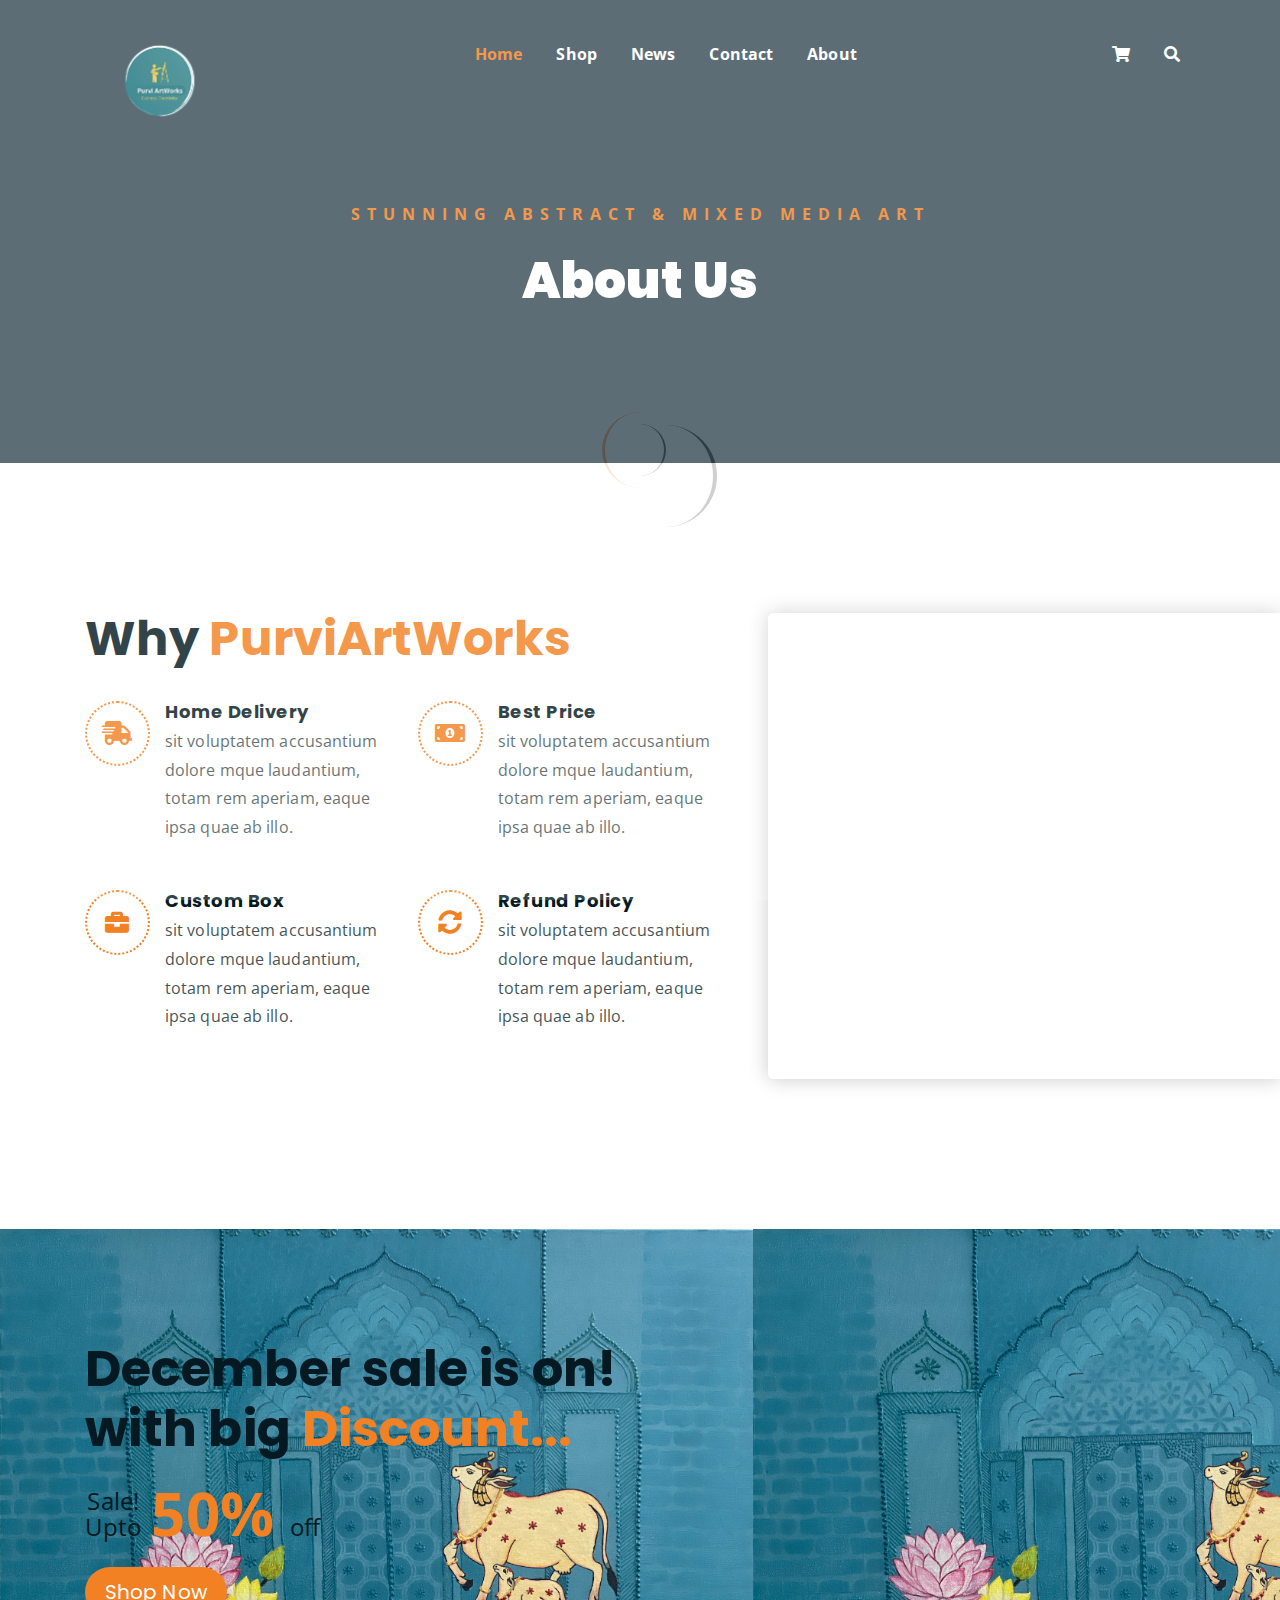
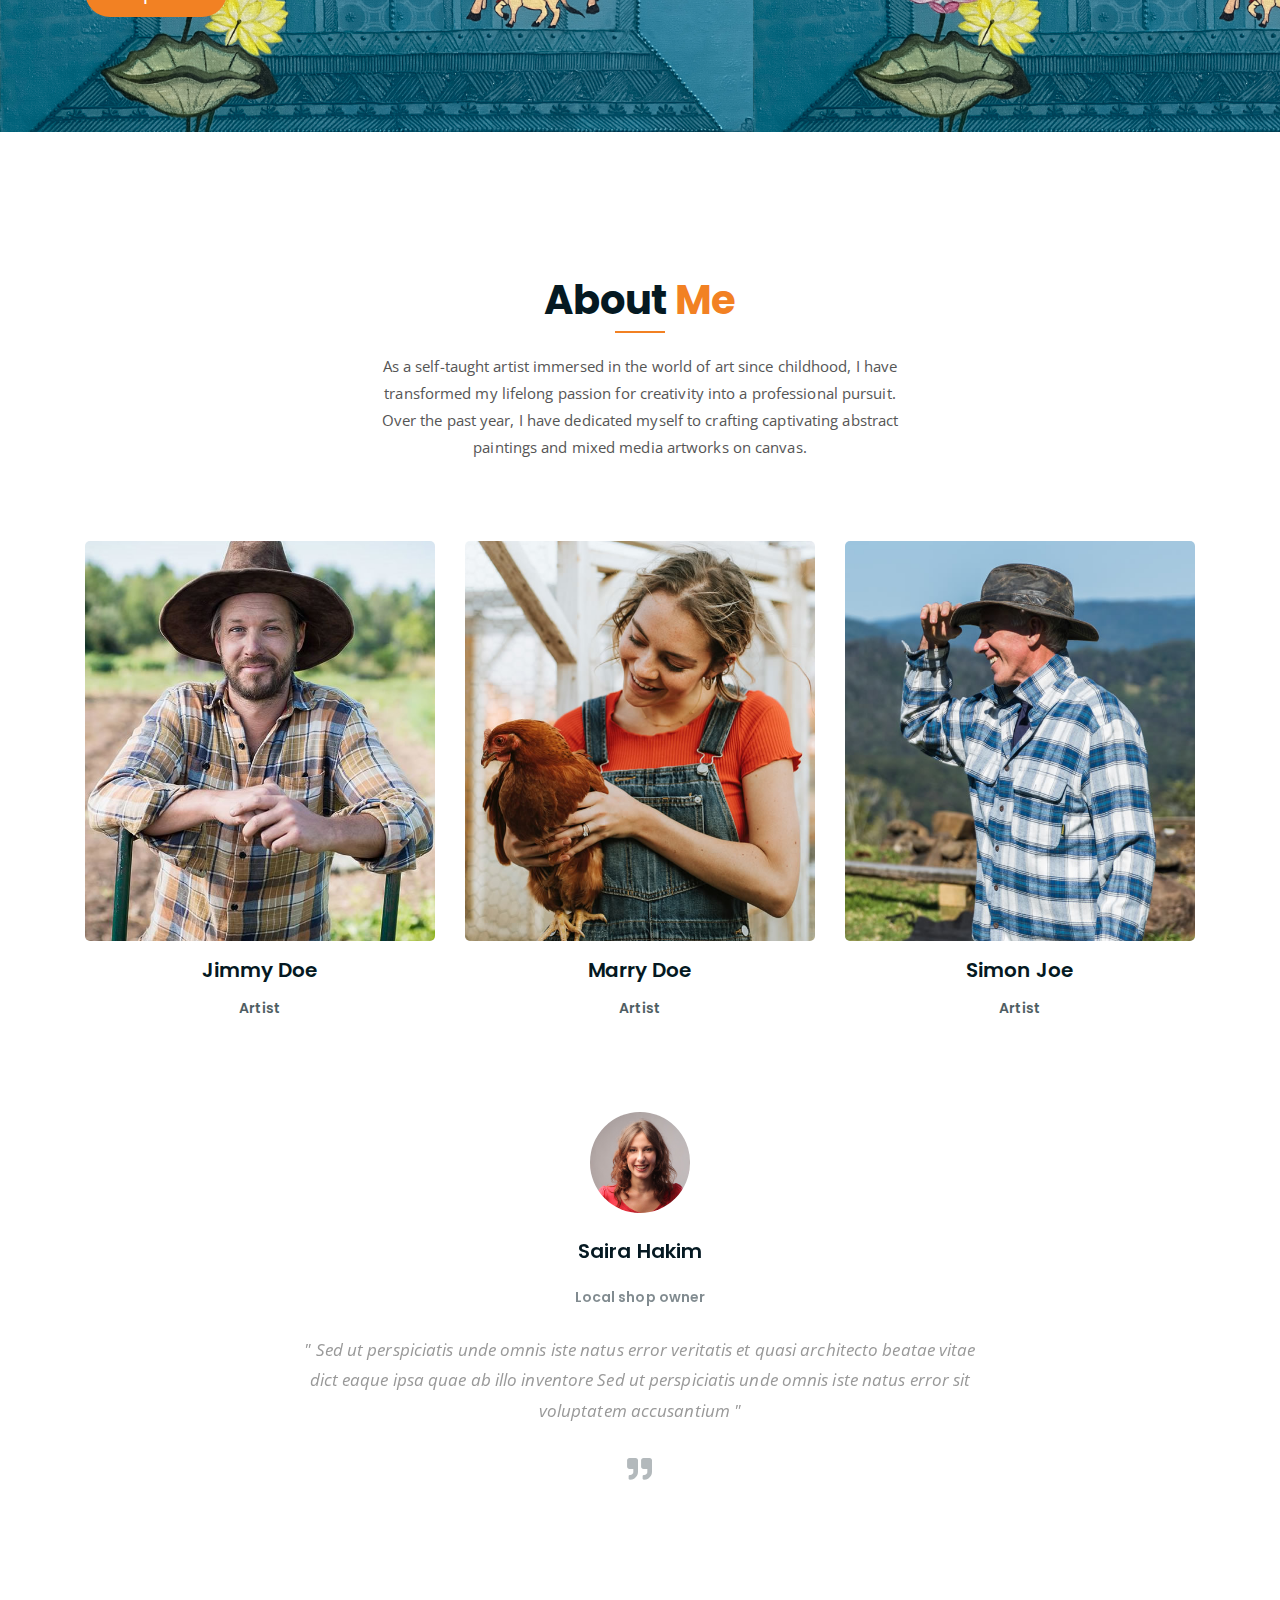
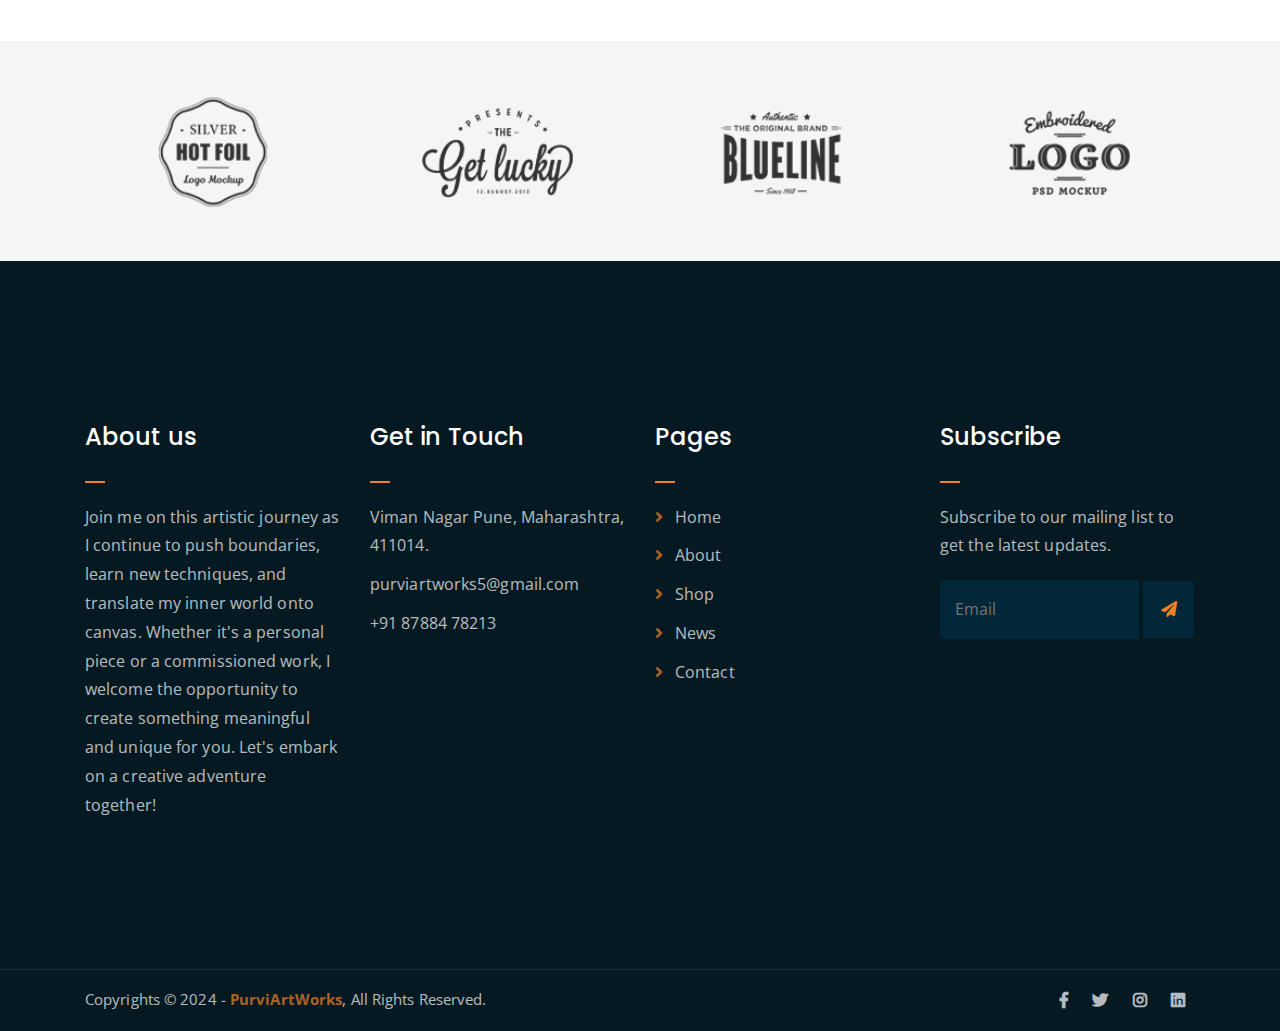
==== commit 9b38904f: "second  commit" ====
--- a/about.html
+++ b/about.html
@@ -165,7 +165,7 @@
 										<i class="fas fa-sync-alt"></i>
 									</div>
 									<div class="content">
-										<h3>Quick Refund</h3>
+										<h3>Refund Policy</h3>
 										<p>sit voluptatem accusantium dolore mque laudantium, totam rem aperiam, eaque ipsa quae ab illo.</p>
 									</div>
 								</div>
@@ -204,33 +204,21 @@
 					<div class="single-team-item">
 						<div class="team-bg team-bg-1"></div>
 						<h4>Jimmy Doe <span>Artist</span></h4>
-						<ul class="social-link-team">
-							<li><a href="#" target="_blank"><i class="fab fa-facebook-f"></i></a></li>
-							<li><a href="#" target="_blank"><i class="fab fa-twitter"></i></a></li>
-							<li><a href="#" target="_blank"><i class="fab fa-instagram"></i></a></li>
-						</ul>
+						
 					</div>
 				</div>
 				<div class="col-lg-4 col-md-6">
 					<div class="single-team-item">
 						<div class="team-bg team-bg-2"></div>
 						<h4>Marry Doe <span>Artist</span></h4>
-						<ul class="social-link-team">
-							<li><a href="#" target="_blank"><i class="fab fa-facebook-f"></i></a></li>
-							<li><a href="#" target="_blank"><i class="fab fa-twitter"></i></a></li>
-							<li><a href="#" target="_blank"><i class="fab fa-instagram"></i></a></li>
-						</ul>
+						
 					</div>
 				</div>
 				<div class="col-lg-4 col-md-6 offset-md-3 offset-lg-0">
 					<div class="single-team-item">
 						<div class="team-bg team-bg-3"></div>
 						<h4>Simon Joe <span>Artist</span></h4>
-						<ul class="social-link-team">
-							<li><a href="#" target="_blank"><i class="fab fa-facebook-f"></i></a></li>
-							<li><a href="#" target="_blank"><i class="fab fa-twitter"></i></a></li>
-							<li><a href="#" target="_blank"><i class="fab fa-instagram"></i></a></li>
-						</ul>
+						
 					</div>
 				</div>
 			</div>
@@ -328,7 +316,12 @@
 				<div class="col-lg-3 col-md-6">
 					<div class="footer-box about-widget">
 						<h2 class="widget-title">About us</h2>
-						<p>Ut enim ad minim veniam perspiciatis unde omnis iste natus error sit voluptatem accusantium doloremque laudantium, totam rem aperiam, eaque ipsa quae.</p>
+						<p> Join me on this artistic journey as I continue to push boundaries, 
+							learn new techniques, and translate my inner world onto 
+							canvas. Whether it's a personal piece or a commissioned work, I 
+							welcome the opportunity to create something meaningful and 
+							unique for you. Let's embark on a creative adventure together!
+							</p>
 					</div>
 				</div>
 				<div class="col-lg-3 col-md-6">
